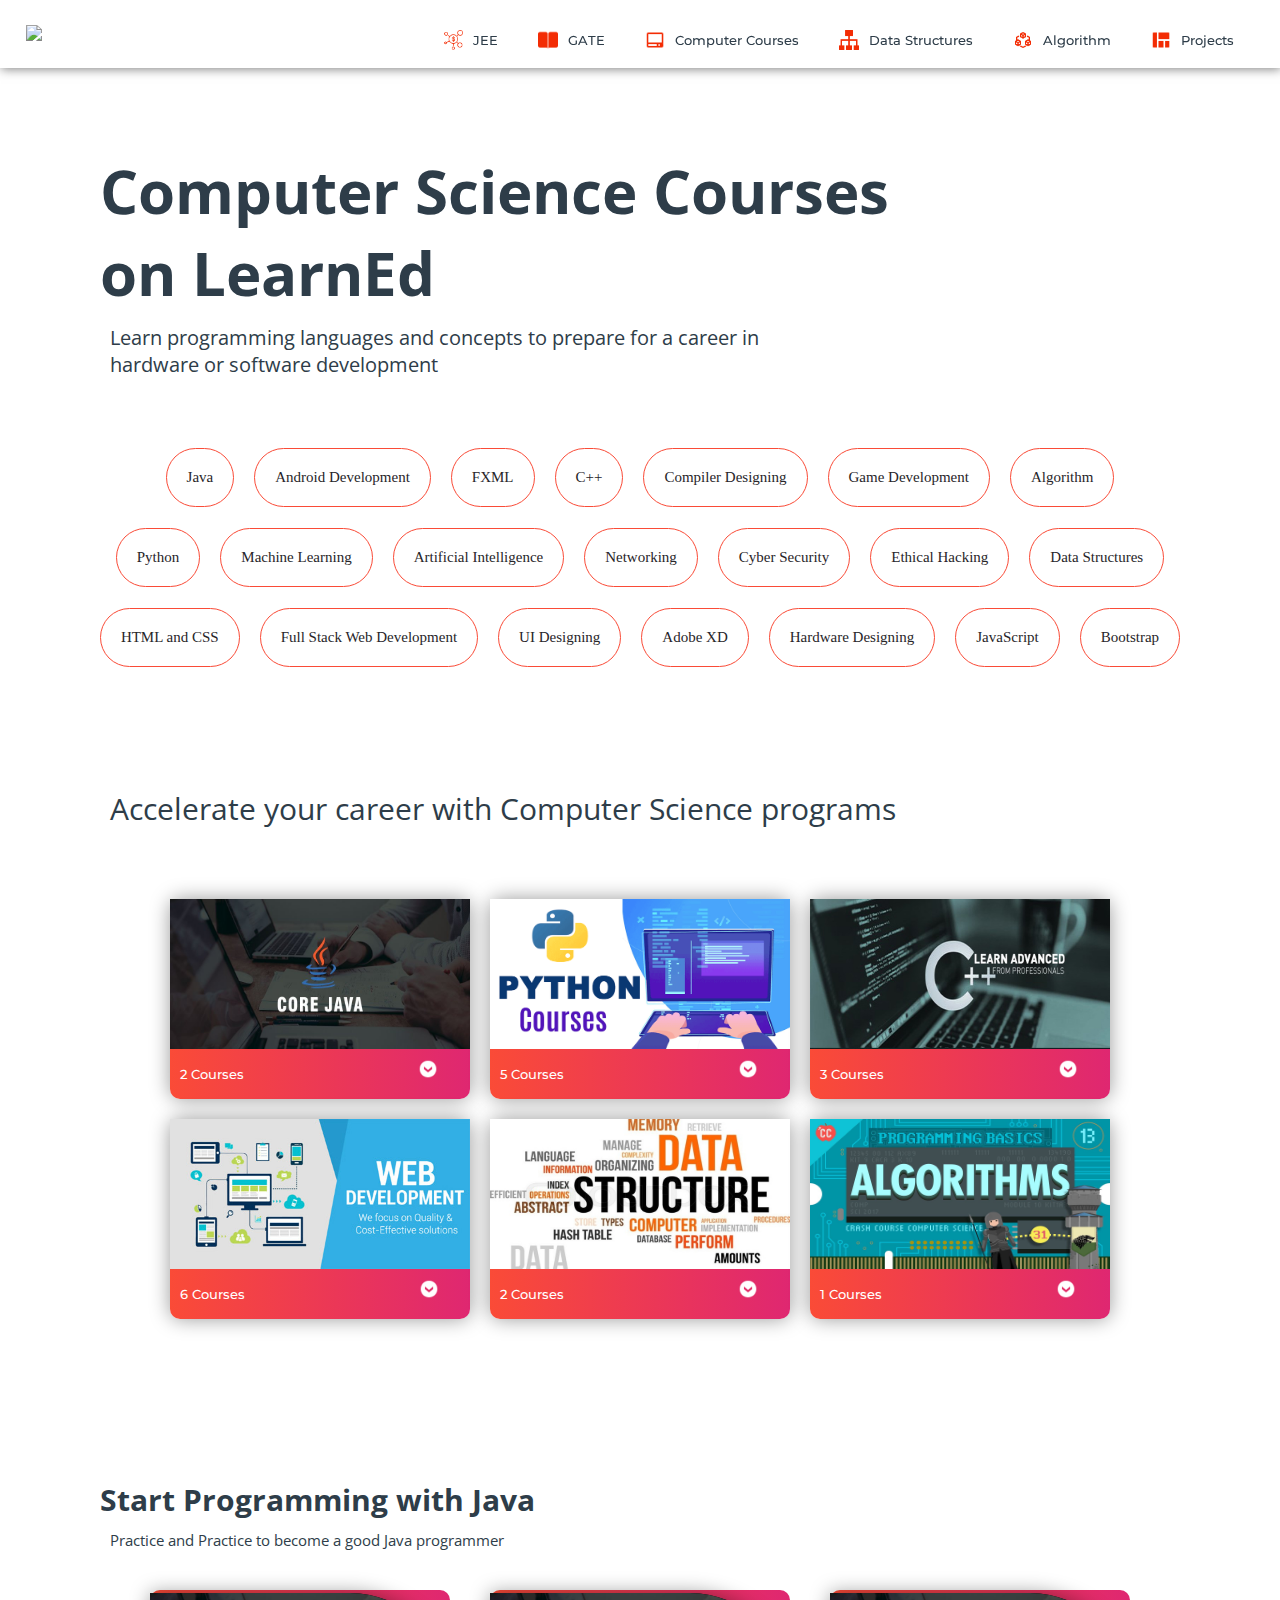
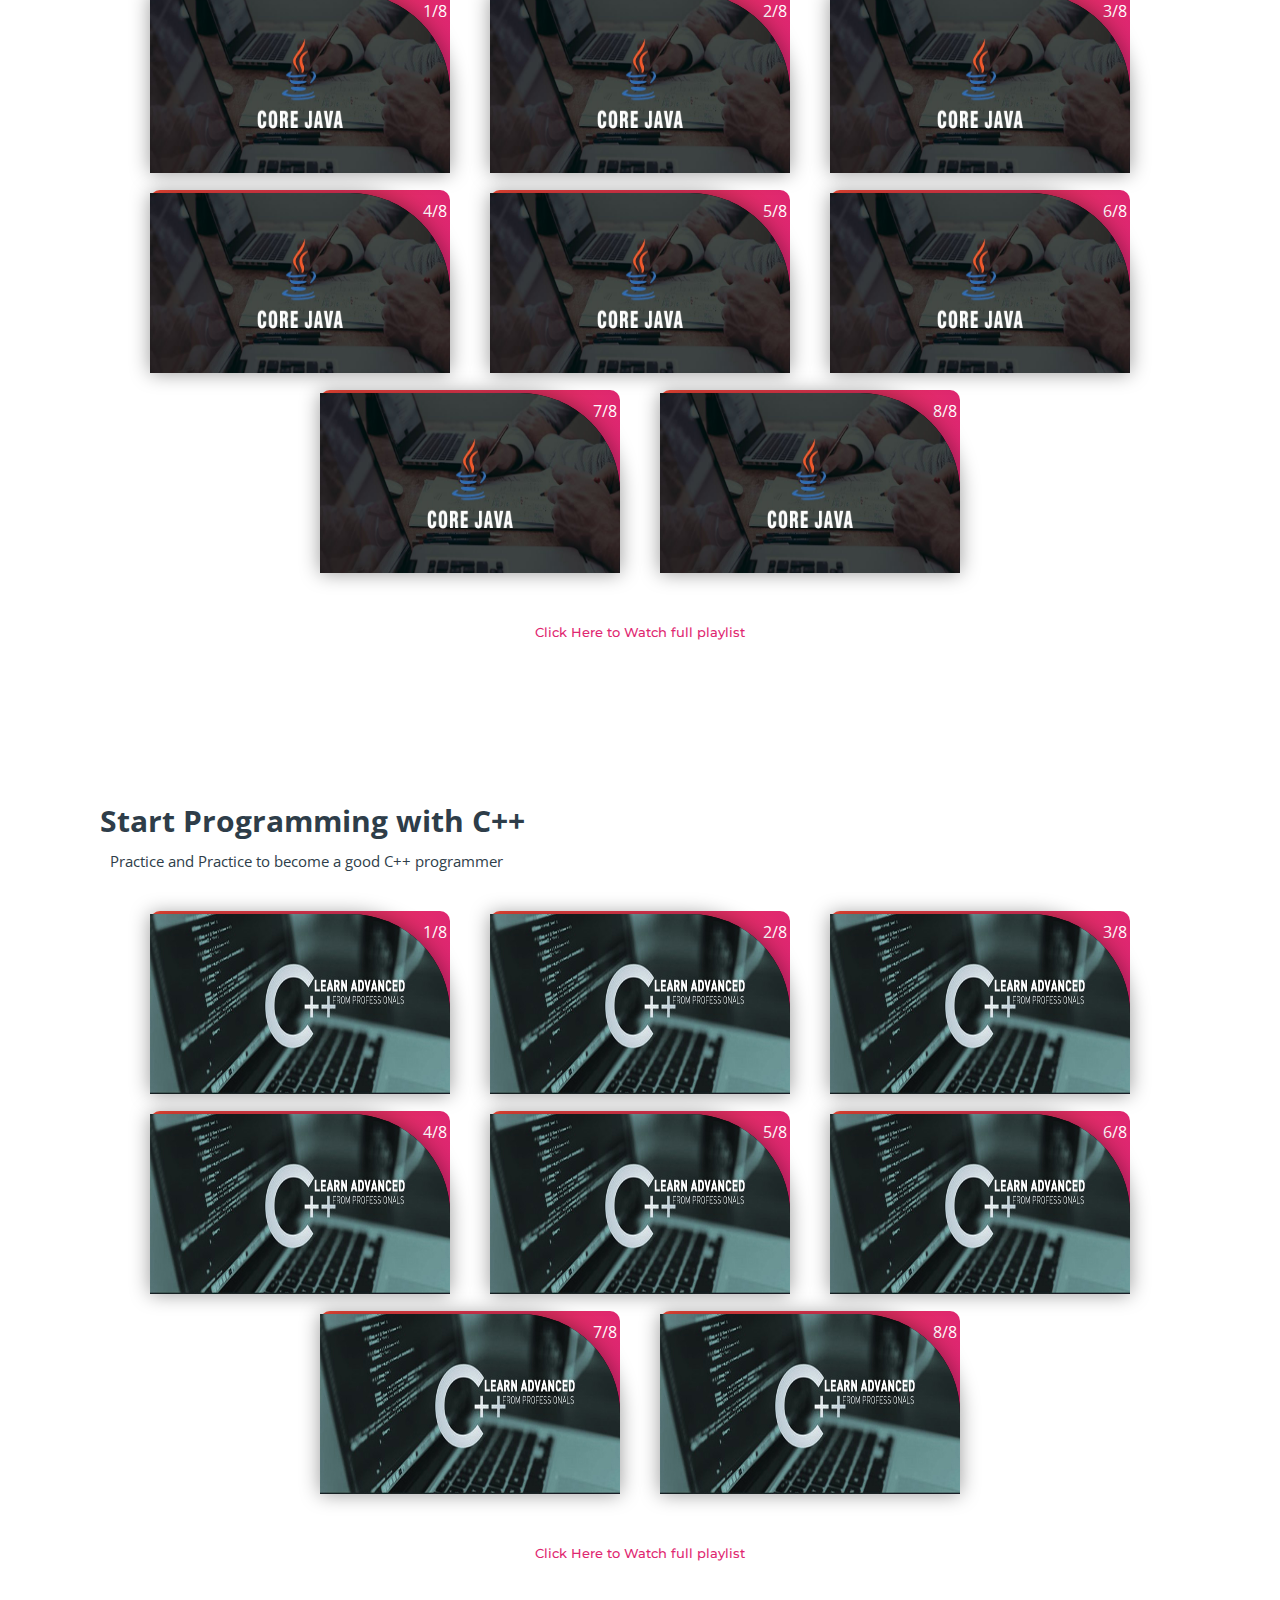
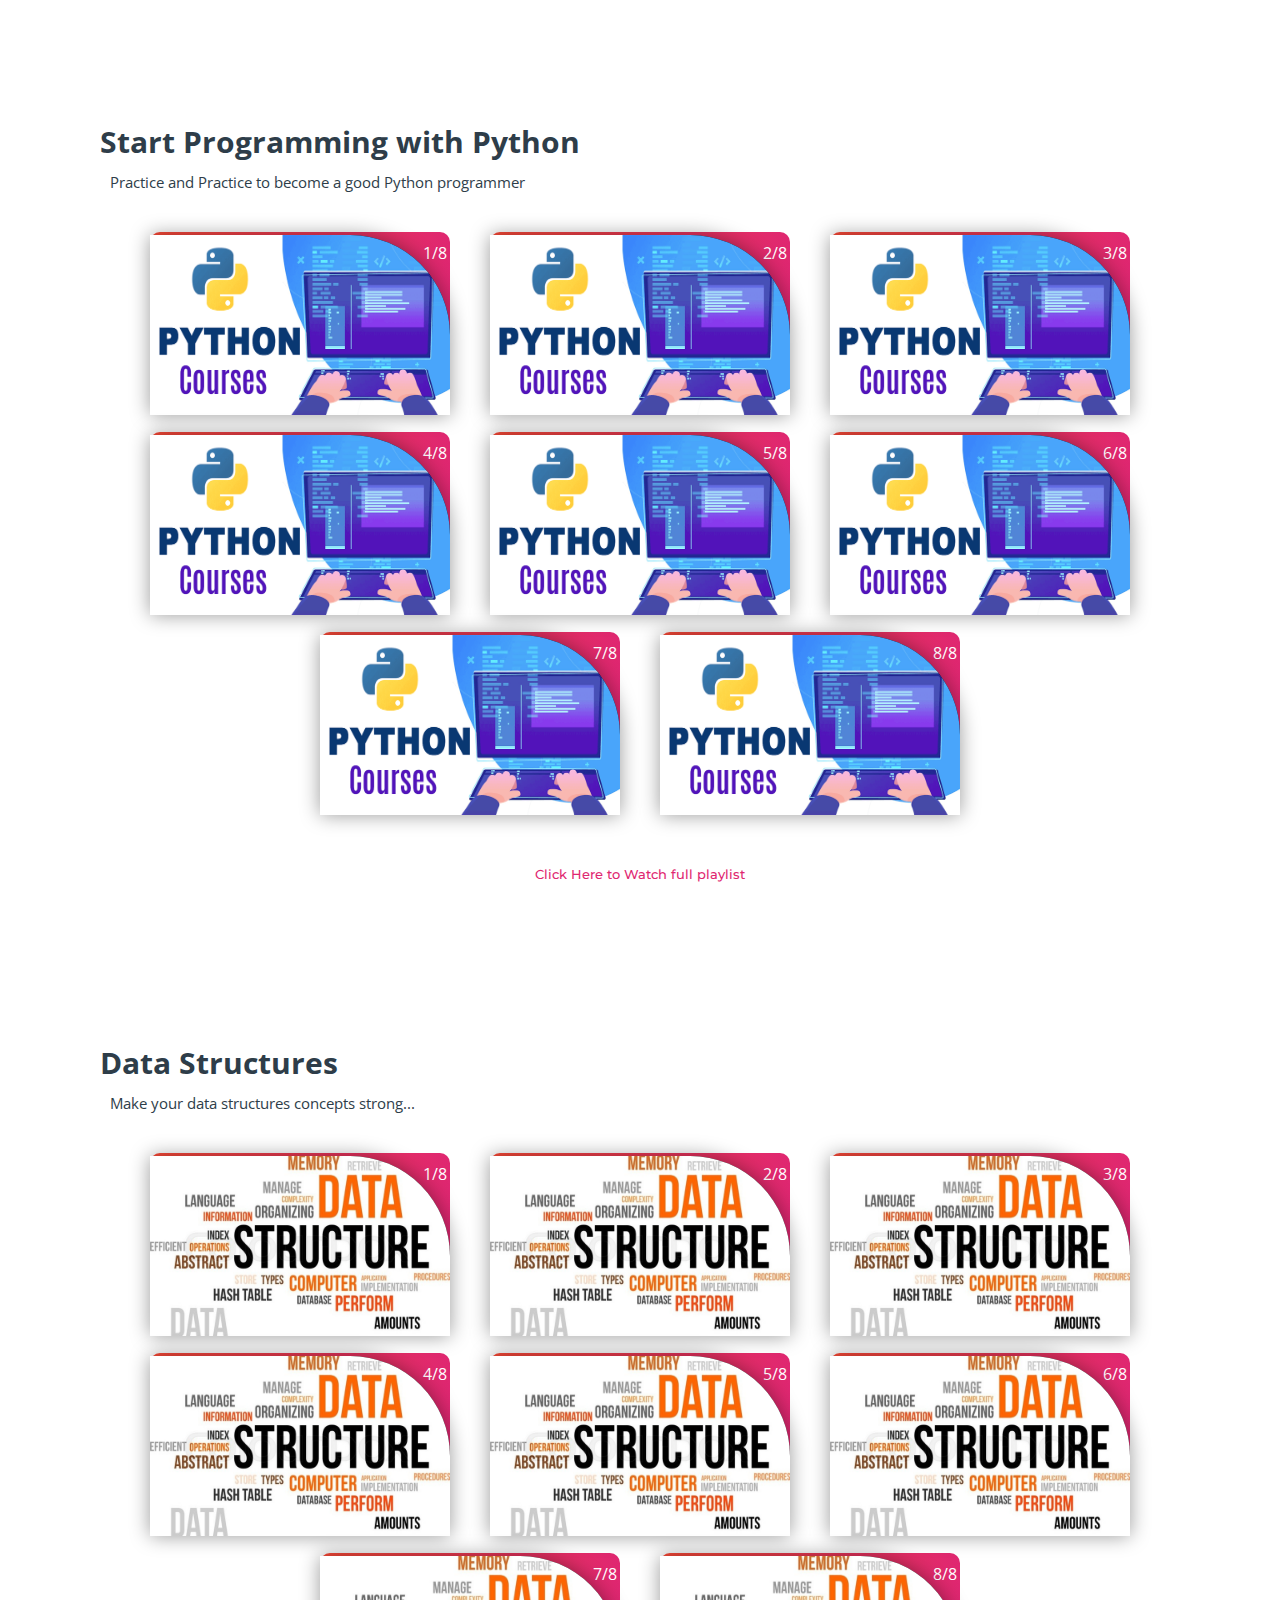
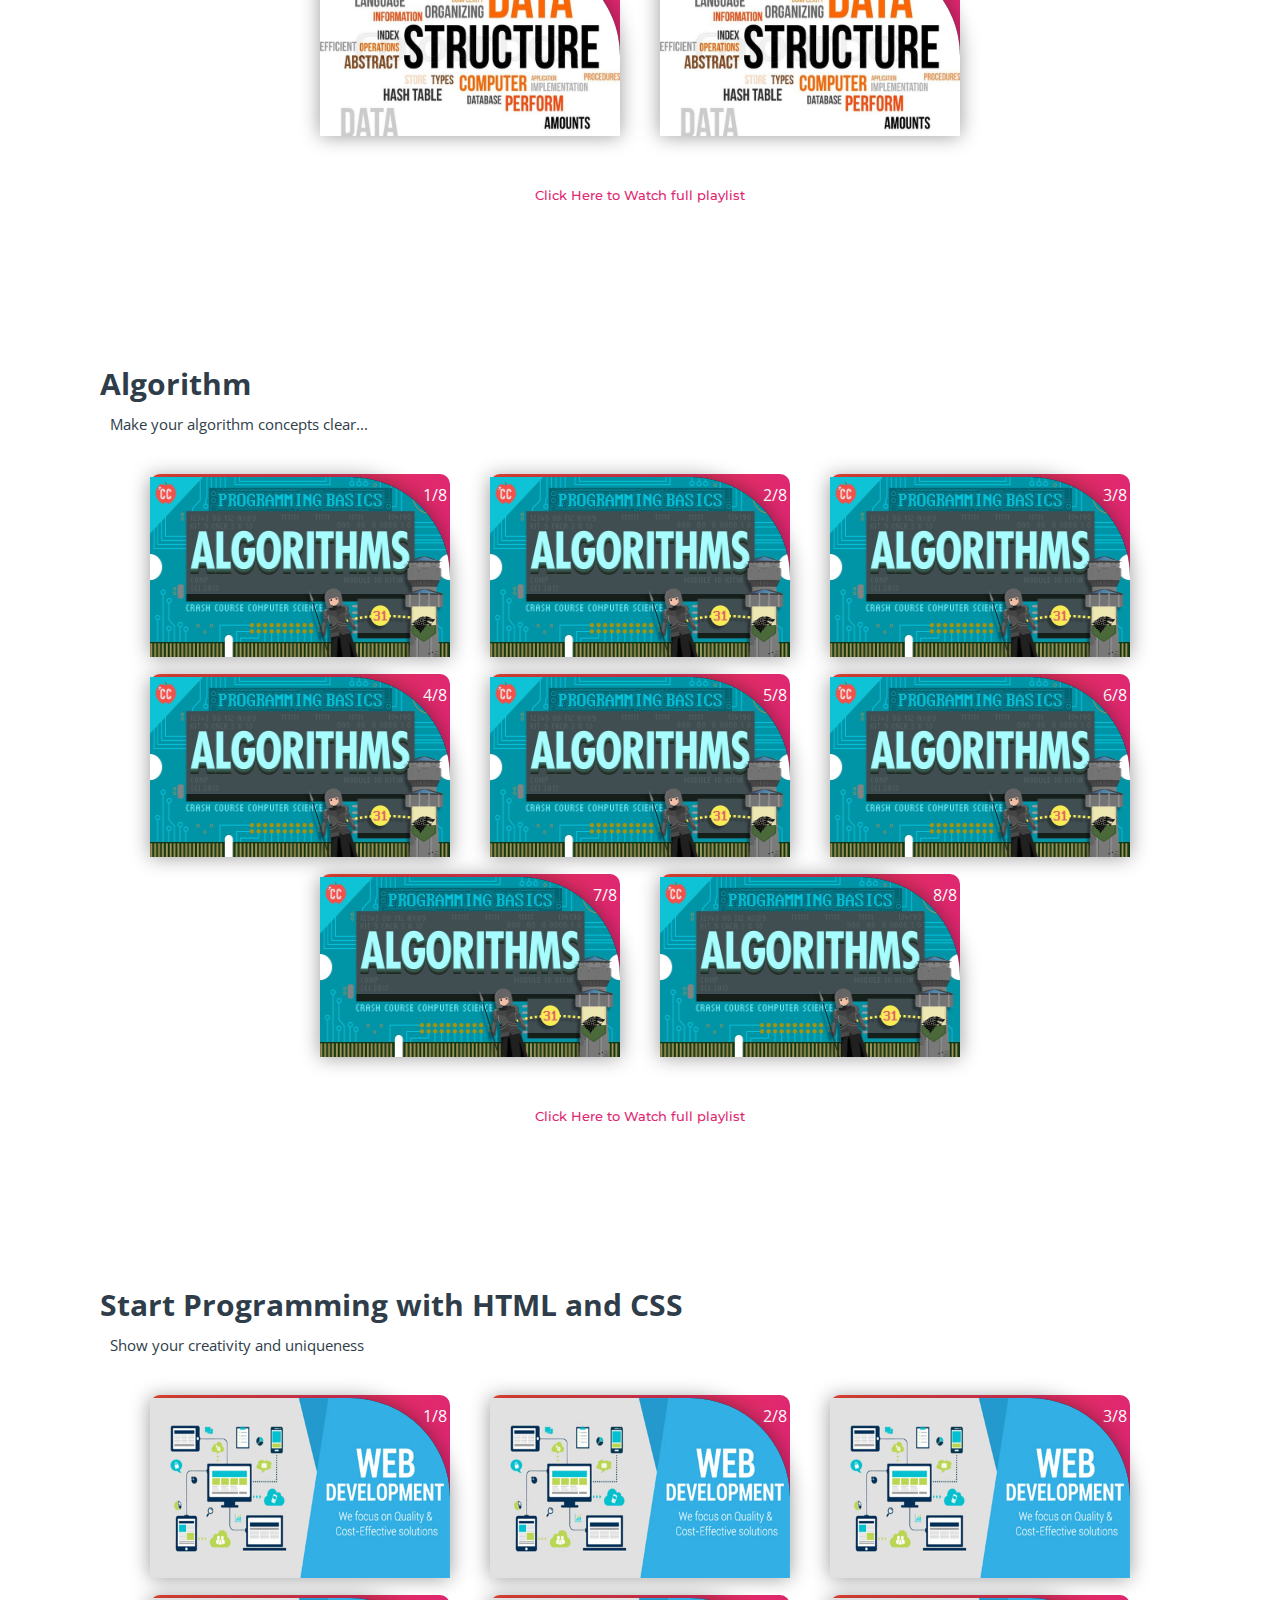
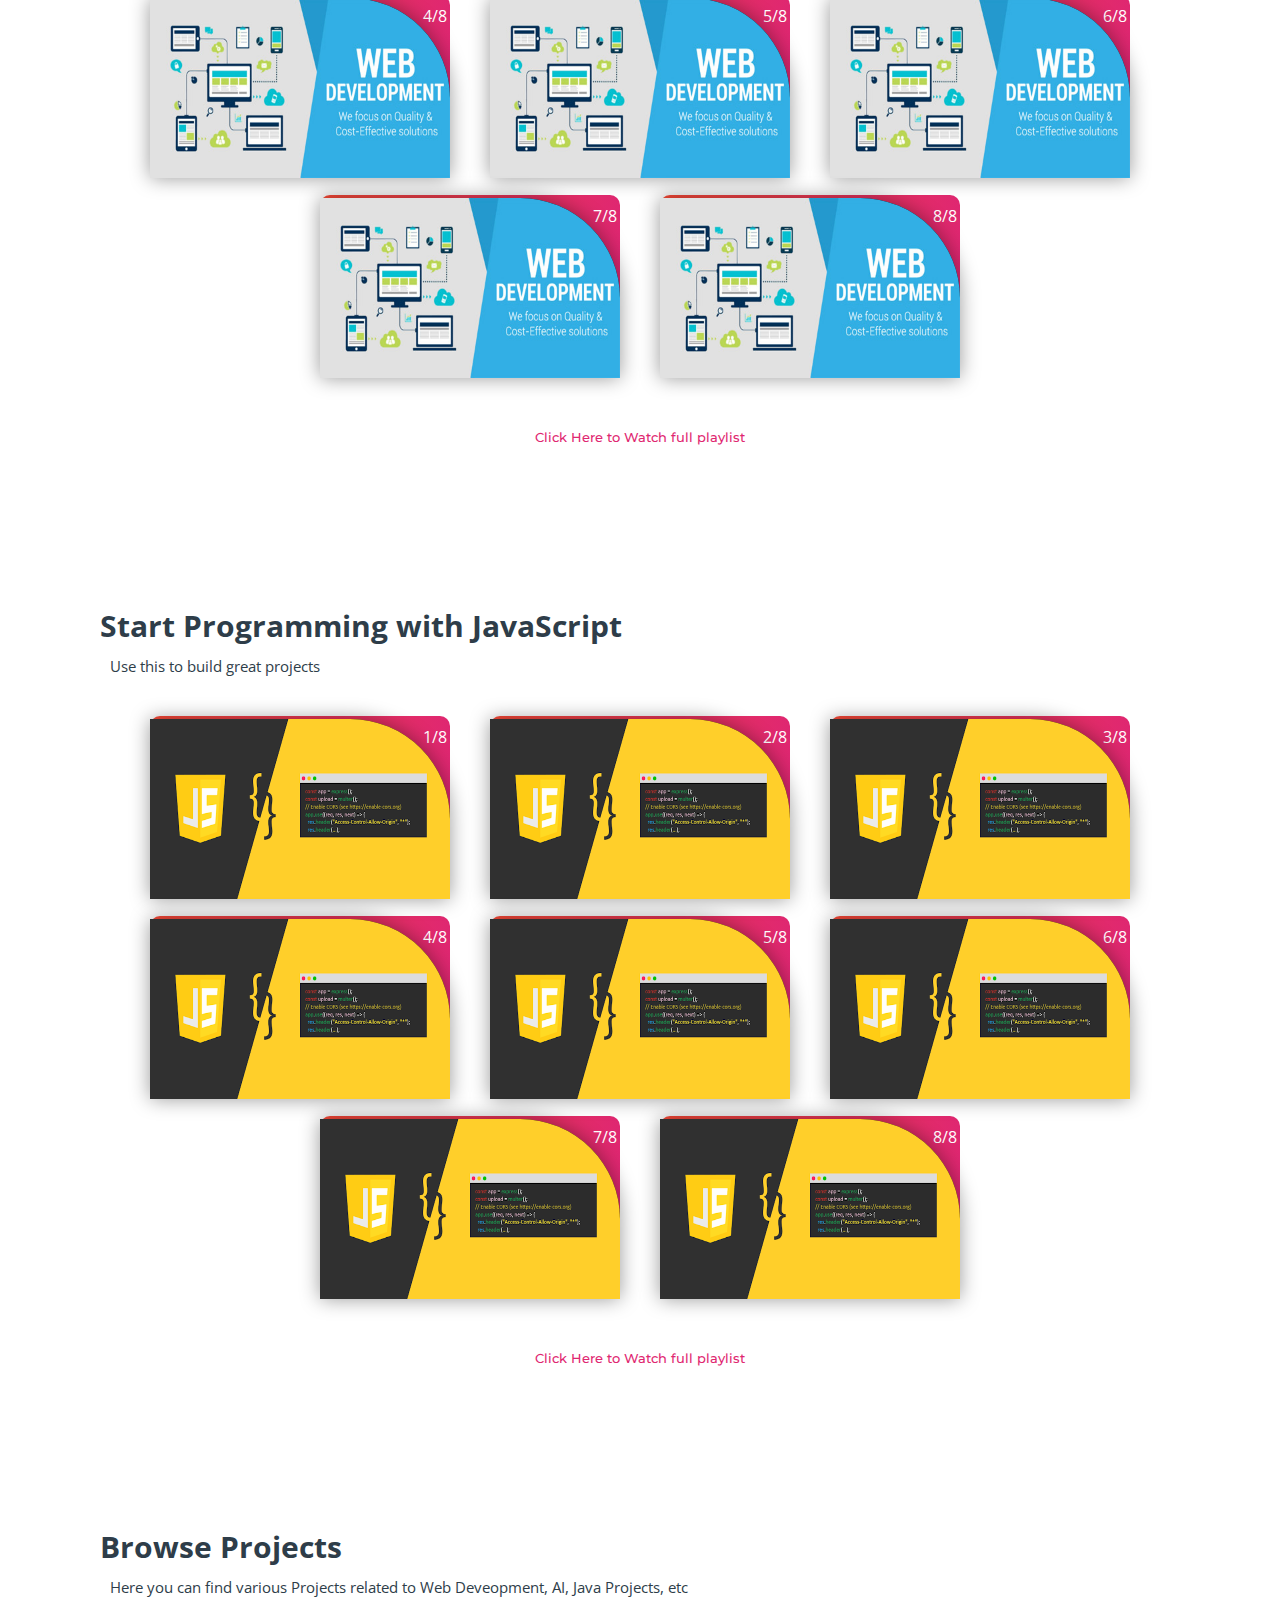
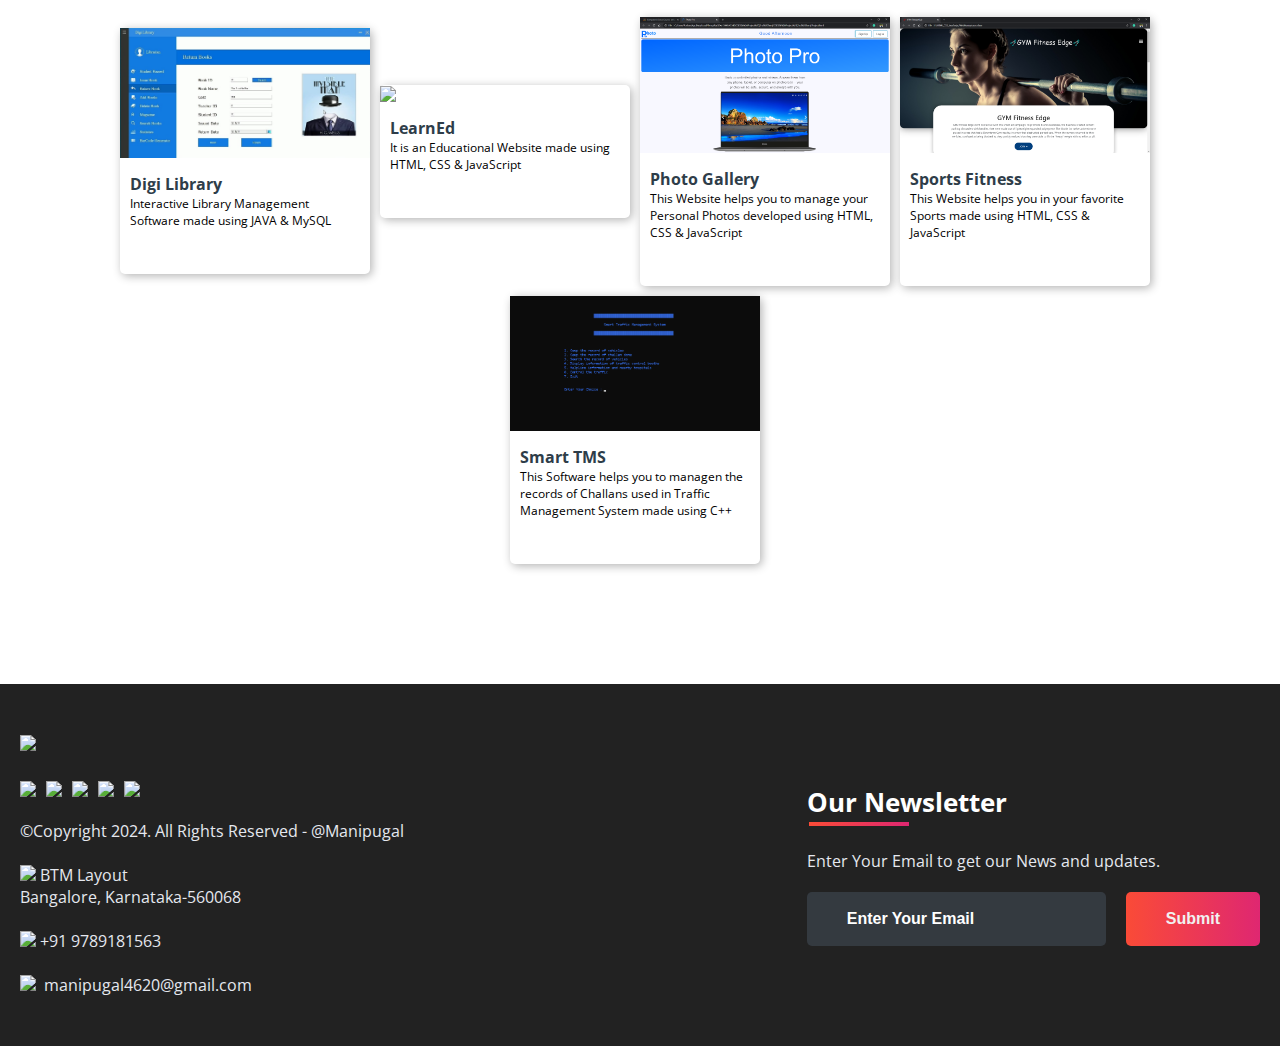
==== subjects/computer_courses.html @ b406b6a7 "Add files via upload" ====
<!DOCTYPE html>
<html>
<head>
	<link rel="shortcut icon" type="png" href="images/mp logo.jpeg">
	<title>Computer Science Courses on LearnEd</title>
	<link rel="stylesheet" type="text/css" href="subjects.css">
	<script type="text/javascript" src="../script.js"></script>
</head>
<body>
	
<!-- NAVIGATION -->
	<header>
		<div class="nav" id="nav">
			<div id="learned-logo">
			<a href="../index.html"><img src="subjects/images/mp logo.jpeg" style="width: 120px;"></a></div>
			<div class="switch-tab" id="switch-tab" onclick="switchTAB()"><img src="../images/icon/menu.png"></div>
			<ul id="list-switch">
				<li><a href="jee.html"><img src="../images/courses/d1.png" class="icon">JEE</a></li>
				<li><a href="gate.html"><img src="../images/courses/paper.png" class="icon">GATE</a></li>
				<li><a href="#"><img src="../images/courses/computer.png" class="icon">Computer Courses</a></li>
				<li><a href="#data"><img src="../images/courses/data.png" class="icon">Data Structures</a></li>
				<li><a href="#algo"><img src="../images/courses/algo.png" class="icon">Algorithm</a></li>
				<li><a href="#projects"><img src="../images/courses/projects.png" class="icon">Projects</a></li>
			</ul>
			<div class="search" id="search-switch">
				<input type="search" placeholder="Search" class="srch"><button id="srchbtn"><img src="../images/icon/search.png"></button>
			</div>
		</div>
	</header>
	

<!-- MAIN Heading of Page -->
	<div class="title">
		<span>Computer Science Courses<br>on LearnEd</span>
		<div class="shortdesc">
			<p>Learn programming languages and concepts to prepare for a career in<br>hardware or software development</p>
		</div>
	</div>


<!-- Some KeyWords related to Topic -->
	<div class="course">
		<div class="cbox">
		<div class="det"><a href="#java">Java</a></div>
		<div class="det"><a href="https://developer.android.com/">Android Development</a></div>
		<div class="det"><a href="https://docs.oracle.com/javafx/2/get_started/fxml_tutorial.htm">FXML</a></div>
		<div class="det"><a href="#c++">C++</a></div>
		<div class="det"><a href="https://www.geeksforgeeks.org/introduction-of-compiler-design/">Compiler Designing</a></div>
		<div class="det"><a href="https://www.coursera.org/specializations/game-design-and-development">Game Development</a></div>
		<div class="det"><a href="#algo">Algorithm</a></div>
		</div>
		<div class="cbox">
		<div class="det"><a href="#python">Python</a></div>
		<div class="det"><a href="https://www.coursera.org/learn/machine-learning">Machine Learning</a></div>
		<div class="det"><a href="https://en.wikipedia.org/wiki/Artificial_intelligence">Artificial Intelligence</a></div>
		<div class="det"><a href="https://en.wikipedia.org/wiki/Network">Networking</a></div>
		<div class="det"><a href="https://www.kaspersky.co.in/resource-center/definitions/what-is-cyber-security">Cyber Security</a></div>
		<div class="det"><a href="https://www.eccouncil.org/ethical-hacking/">Ethical Hacking</a></div>
		<div class="det"><a href="#data">Data Structures</a></div>
		</div>
		<div class="cbox">
		<div class="det"><a href="#html_css">HTML and CSS</a></div>
		<div class="det"><a href="https://www.udacity.com/course/full-stack-web-developer-nanodegree--nd0044">Full Stack Web Development</a></div>
		<div class="det"><a href="https://uxplanet.org/what-is-ui-vs-ux-design-and-the-difference-d9113f6612de?gi=6d9d13f4cc95">UI Designing</a></div>
		<div class="det"><a href="https://www.adobe.com/in/products/xd.html">Adobe XD</a></div>
		<div class="det"><a href="https://www.sciencedirect.com/topics/computer-science/hardware-design">Hardware Designing</a></div>
		<div class="det"><a href="#javascript">JavaScript</a></div>
		<div class="det"><a href="#html_css">Bootstrap</a></div>
		</div>
	</div>


<!-- Courses Available -->
	<div class="inbt">
		Accelerate your career with Computer Science programs
	</div>

	<div class="ccard">
	<center>
		<div class="ccardbox">
			<div class="dcard">
				<div class="fpart"><img src="../images/courses/java-course.jpg"></div>
				<a href="#java"><div class="spart">2 Courses <img src="../images/icon/dropdown.png"></div></a>
			</div>
			<div class="dcard">
				<div class="fpart"><img src="../images/courses/python-course.png"></div>
				<a href="#python"><div class="spart">5 Courses <img src="../images/icon/dropdown.png"></div></a>
			</div>
			<div class="dcard">
				<div class="fpart"><img src="../images/courses/c-course.jpg"></div>
				<a href="#c++"><div class="spart">3 Courses <img src="../images/icon/dropdown.png"></div></a>
			</div>
		</div>
		<div class="ccardbox">
			<div class="dcard">
				<div class="fpart"><img src="../images/courses/web-course.jpg"></div>
				<a href="#html_css"><div class="spart">6 Courses <img src="../images/icon/dropdown.png"></div></a>
			</div>
			<div class="dcard">
				<div class="fpart"><img src="../images/courses/data-course.jpg"></div>
				<a href="#data"><div class="spart">2 Courses <img src="../images/icon/dropdown.png"></div></a>
			</div>
			<div class="dcard">
				<div class="fpart"><img src="../images/courses/algo-course.jpg"></div>
				<a href="#algo"><div class="spart">1 Courses <img src="../images/icon/dropdown.png"></div></a>
			</div>
		</div>
	</center>
	</div>


<!-- Videos on JAVA Lectures -->
	<div class="title2" id="java">
		<span>Start Programming with Java</span>
		<div class="shortdesc2">
			<p>Practice and Practice to become a good Java programmer</p>
		</div>
	</div>
	
	<center>
		<div class="ccardbox2">
			<div class="dcard2"><span class="tag" >1/8</span>
				<div class="fpart2">
					<img src="../images/courses/java-course.jpg">
					<iframe src="https://www.youtube.com/embed/IsLyduxZ9sc" frameborder="0" allow="accelerometer; autoplay; encrypted-media; gyroscope; picture-in-picture" allowfullscreen></iframe>
				</div>
			</div>
			<div class="dcard2"><span class="tag" >2/8</span>
				<div class="fpart2">
					<img src="../images/courses/java-course.jpg">
					<iframe src="https://www.youtube.com/embed/U_vuESBFEpE" frameborder="0" allow="accelerometer; autoplay; encrypted-media; gyroscope; picture-in-picture" allowfullscreen></iframe>
				</div>
			</div>
			<div class="dcard2"><span class="tag" >3/8</span>
				<div class="fpart2">
					<img src="../images/courses/java-course.jpg">
					<iframe src="https://www.youtube.com/embed/7i8vbPA37y0" frameborder="0" allow="accelerometer; autoplay; encrypted-media; gyroscope; picture-in-picture" allowfullscreen></iframe>
				</div>
			</div>
			<div class="dcard2"><span class="tag" >4/8</span>
				<div class="fpart2">
					<img src="../images/courses/java-course.jpg">
					<iframe src="https://www.youtube.com/embed/FB47F-QIk3k" frameborder="0" allow="accelerometer; autoplay; encrypted-media; gyroscope; picture-in-picture" allowfullscreen></iframe>
				</div>
			</div>
			<div class="dcard2"><span class="tag" >5/8</span>
				<div class="fpart2">
					<img src="../images/courses/java-course.jpg">
					<iframe src="https://www.youtube.com/embed/8qyVcHJ1Et4" frameborder="0" allow="accelerometer; autoplay; encrypted-media; gyroscope; picture-in-picture" allowfullscreen></iframe>
				</div>
			</div>
			<div class="dcard2"><span class="tag" >6/8</span>
				<div class="fpart2">
					<img src="../images/courses/java-course.jpg">
					<iframe src="https://www.youtube.com/embed/N53Vf8HGd-0" frameborder="0" allow="accelerometer; autoplay; encrypted-media; gyroscope; picture-in-picture" allowfullscreen></iframe>
				</div>
			</div>
			<div class="dcard2"><span class="tag" >7/8</span>
				<div class="fpart2">
					<img src="../images/courses/java-course.jpg">
					<iframe src="https://www.youtube.com/embed/slz2Vc904Qg" frameborder="0" allow="accelerometer; autoplay; encrypted-media; gyroscope; picture-in-picture" allowfullscreen></iframe>
				</div>
			</div>
			<div class="dcard2"><span class="tag" >8/8</span>
				<div class="fpart2">
					<img src="../images/courses/java-course.jpg">
					<iframe src="https://www.youtube.com/embed/Q0NVRQP1Z5g" frameborder="0" allow="accelerometer; autoplay; encrypted-media; gyroscope; picture-in-picture" allowfullscreen></iframe>
				</div>
			</div>
		</div>
	</center>
	<br><br>
	<div class="click-me">
		<a href="https://www.youtube.com/watch?v=IsLyduxZ9sc&list=PLX9Zi6XTqOKQ7TdRz0QynGIKuMV9Q2H8E" target="_blank">Click Here to Watch full playlist</a>
	</div>

<!-- Videos on C++ Lectures -->

	<div class="title2" id="c++">
		<span>Start Programming with C++</span>
		<div class="shortdesc2">
			<p>Practice and Practice to become a good C++ programmer</p>
		</div>
	</div>
	<center>
		<div class="ccardbox2">
			<div class="dcard2"><span class="tag" >1/8</span>
				<div class="fpart2"><img src="../images/courses/c-course.jpg">
					<iframe src="https://www.youtube.com/embed/Iuo9PpGE04Y" frameborder="0" allow="accelerometer; autoplay; encrypted-media; gyroscope; picture-in-picture" allowfullscreen></iframe>
				</div>
			</div>
			<div class="dcard2"><span class="tag" >2/8</span>
				<div class="fpart2"><img src="../images/courses/c-course.jpg">
					<iframe src="https://www.youtube.com/embed/52dHKRD7cdg" frameborder="0" allow="accelerometer; autoplay; encrypted-media; gyroscope; picture-in-picture" allowfullscreen></iframe>
				</div>
			</div>
			<div class="dcard2"><span class="tag" >3/8</span>
				<div class="fpart2"><img src="../images/courses/c-course.jpg">
					<iframe src="https://www.youtube.com/embed/Iuo9PpGE04Y" frameborder="0" allow="accelerometer; autoplay; encrypted-media; gyroscope; picture-in-picture" allowfullscreen></iframe>
				</div>
			</div>
			<div class="dcard2"><span class="tag" >4/8</span>
				<div class="fpart2"><img src="../images/courses/c-course.jpg">
					<iframe src="https://www.youtube.com/embed/Iuo9PpGE04Y" frameborder="0" allow="accelerometer; autoplay; encrypted-media; gyroscope; picture-in-picture" allowfullscreen></iframe>
				</div>
			</div>
		
			<div class="dcard2"><span class="tag" >5/8</span>
				<div class="fpart2"><img src="../images/courses/c-course.jpg">
					<iframe src="https://www.youtube.com/embed/Iuo9PpGE04Y" frameborder="0" allow="accelerometer; autoplay; encrypted-media; gyroscope; picture-in-picture" allowfullscreen></iframe>
				</div>
			</div>
			<div class="dcard2"><span class="tag" >6/8</span>
				<div class="fpart2"><img src="../images/courses/c-course.jpg">
					<iframe src="https://www.youtube.com/embed/Iuo9PpGE04Y" frameborder="0" allow="accelerometer; autoplay; encrypted-media; gyroscope; picture-in-picture" allowfullscreen></iframe>
				</div>
			</div>
			<div class="dcard2"><span class="tag" >7/8</span>
				<div class="fpart2"><img src="../images/courses/c-course.jpg">
					<iframe src="https://www.youtube.com/embed/Iuo9PpGE04Y" frameborder="0" allow="accelerometer; autoplay; encrypted-media; gyroscope; picture-in-picture" allowfullscreen></iframe>
				</div>
			</div>
			<div class="dcard2"><span class="tag" >8/8</span>
				<div class="fpart2"><img src="../images/courses/c-course.jpg">
					<iframe src="https://www.youtube.com/embed/Iuo9PpGE04Y" frameborder="0" allow="accelerometer; autoplay; encrypted-media; gyroscope; picture-in-picture" allowfullscreen></iframe>
				</div>
			</div>
		</div>
	</center>
<br><br>
	<div class="click-me">
		<a href="https://www.youtube.com/watch?v=Iuo9PpGE04Y&feature=youtu.be" target="_blank">Click Here to Watch full playlist</a>
	</div>

<!-- Videos on PYTHON Lectures -->

	<div class="title2" id="python">
		<span>Start Programming with Python</span>
		<div class="shortdesc2">
			<p>Practice and Practice to become a good Python programmer</p>
		</div>
	</div>
	<center>
		<div class="ccardbox2">
			<div class="dcard2"><span class="tag" >1/8</span>
				<div class="fpart2"><img src="../images/courses/python-course.png">
					<iframe src="https://www.youtube.com/embed/QXeEoD0pB3E" frameborder="0" allow="accelerometer; autoplay; encrypted-media; gyroscope; picture-in-picture" allowfullscreen></iframe>
				</div>
			</div>
			<div class="dcard2"><span class="tag" >2/8</span>
				<div class="fpart2"><img src="../images/courses/python-course.png">
					<iframe src="https://www.youtube.com/embed/QXeEoD0pB3E" frameborder="0" allow="accelerometer; autoplay; encrypted-media; gyroscope; picture-in-picture" allowfullscreen></iframe>
				</div>
			</div>
			<div class="dcard2"><span class="tag" >3/8</span>
				<div class="fpart2"><img src="../images/courses/python-course.png">
					<iframe src="https://www.youtube.com/embed/QXeEoD0pB3E" frameborder="0" allow="accelerometer; autoplay; encrypted-media; gyroscope; picture-in-picture" allowfullscreen></iframe>
				</div>
			</div>
			<div class="dcard2"><span class="tag" >4/8</span>
				<div class="fpart2"><img src="../images/courses/python-course.png">
					<iframe src="https://www.youtube.com/embed/QXeEoD0pB3E" frameborder="0" allow="accelerometer; autoplay; encrypted-media; gyroscope; picture-in-picture" allowfullscreen></iframe>
				</div>
			</div>
		
			<div class="dcard2"><span class="tag" >5/8</span>
				<div class="fpart2"><img src="../images/courses/python-course.png">
					<iframe src="https://www.youtube.com/embed/QXeEoD0pB3E" frameborder="0" allow="accelerometer; autoplay; encrypted-media; gyroscope; picture-in-picture" allowfullscreen></iframe>
				</div>
			</div>
			<div class="dcard2"><span class="tag" >6/8</span>
				<div class="fpart2"><img src="../images/courses/python-course.png">
					<iframe src="https://www.youtube.com/embed/QXeEoD0pB3E" frameborder="0" allow="accelerometer; autoplay; encrypted-media; gyroscope; picture-in-picture" allowfullscreen></iframe>
				</div>
			</div>
			<div class="dcard2"><span class="tag" >7/8</span>
				<div class="fpart2"><img src="../images/courses/python-course.png">
					<iframe src="https://www.youtube.com/embed/QXeEoD0pB3E" frameborder="0" allow="accelerometer; autoplay; encrypted-media; gyroscope; picture-in-picture" allowfullscreen></iframe>
				</div>
			</div>
			<div class="dcard2"><span class="tag" >8/8</span>
				<div class="fpart2"><img src="../images/courses/python-course.png">
					<iframe src="https://www.youtube.com/embed/QXeEoD0pB3E" frameborder="0" allow="accelerometer; autoplay; encrypted-media; gyroscope; picture-in-picture" allowfullscreen></iframe>
				</div>
			</div>
		</div>
	</center>

<br><br>
	<div class="click-me">
		<a href="https://youtu.be/QXeEoD0pB3E" target="_blank">Click Here to Watch full playlist</a>
	</div>
<!-- Videos on DATA STRUCTURES Lectures -->

	<div class="title2" id="data">
		<span>Data Structures</span>
		<div class="shortdesc2">
			<p>Make your data structures concepts strong...</p>
		</div>
	</div>
	<center>
		<div class="ccardbox2">
			<div class="dcard2"><span class="tag" >1/8</span>
				<div class="fpart2"><img src="../images/courses/data-course.jpg">
					<iframe src="https://www.youtube.com/embed/Db9ZYbJONHc" frameborder="0" allow="accelerometer; autoplay; encrypted-media; gyroscope; picture-in-picture" allowfullscreen></iframe>
				</div>
			</div>
			<div class="dcard2"><span class="tag" >2/8</span>
				<div class="fpart2"><img src="../images/courses/data-course.jpg">
					<iframe src="https://www.youtube.com/embed/Db9ZYbJONHc" frameborder="0" allow="accelerometer; autoplay; encrypted-media; gyroscope; picture-in-picture" allowfullscreen></iframe>
				</div>
			</div>
			<div class="dcard2"><span class="tag" >3/8</span>
				<div class="fpart2"><img src="../images/courses/data-course.jpg">
					<iframe src="https://www.youtube.com/embed/Db9ZYbJONHc" frameborder="0" allow="accelerometer; autoplay; encrypted-media; gyroscope; picture-in-picture" allowfullscreen></iframe>
				</div>
			</div>
			<div class="dcard2"><span class="tag" >4/8</span>
				<div class="fpart2"><img src="../images/courses/data-course.jpg">
					<iframe src="https://www.youtube.com/embed/Db9ZYbJONHc" frameborder="0" allow="accelerometer; autoplay; encrypted-media; gyroscope; picture-in-picture" allowfullscreen></iframe>
				</div>
			</div>
		
			<div class="dcard2"><span class="tag" >5/8</span>
				<div class="fpart2"><img src="../images/courses/data-course.jpg">
					<iframe src="https://www.youtube.com/embed/Db9ZYbJONHc" frameborder="0" allow="accelerometer; autoplay; encrypted-media; gyroscope; picture-in-picture" allowfullscreen></iframe>
				</div>
			</div>
			<div class="dcard2"><span class="tag" >6/8</span>
				<div class="fpart2"><img src="../images/courses/data-course.jpg">
					<iframe src="https://www.youtube.com/embed/Db9ZYbJONHc" frameborder="0" allow="accelerometer; autoplay; encrypted-media; gyroscope; picture-in-picture" allowfullscreen></iframe>
				</div>
			</div>
			<div class="dcard2"><span class="tag" >7/8</span>
				<div class="fpart2"><img src="../images/courses/data-course.jpg">
					<iframe src="https://www.youtube.com/embed/Db9ZYbJONHc" frameborder="0" allow="accelerometer; autoplay; encrypted-media; gyroscope; picture-in-picture" allowfullscreen></iframe>
				</div>
			</div>
			<div class="dcard2"><span class="tag" >8/8</span>
				<div class="fpart2"><img src="../images/courses/data-course.jpg">
					<iframe src="https://www.youtube.com/embed/Db9ZYbJONHc" frameborder="0" allow="accelerometer; autoplay; encrypted-media; gyroscope; picture-in-picture" allowfullscreen></iframe>
				</div>
			</div>
		</div>
	</center>
<br><br>
	<div class="click-me">
		<a href="https://www.youtube.com/watch?v=Db9ZYbJONHc" target="_blank">Click Here to Watch full playlist</a>
	</div>

<!-- Videos on ALGORITHM Lectures -->

	<div class="title2" id="algo">
		<span>Algorithm</span>
		<div class="shortdesc2">
			<p>Make your algorithm concepts clear...</p>
		</div>
	</div>
	<center>
		<div class="ccardbox2">
			<div class="dcard2"><span class="tag" >1/8</span>
				<div class="fpart2"><img src="../images/courses/algo-course.jpg">
					<iframe src="https://www.youtube.com/embed/0IAPZzGSbME" frameborder="0" allow="accelerometer; autoplay; encrypted-media; gyroscope; picture-in-picture" allowfullscreen></iframe>
				</div>
			</div>
			<div class="dcard2"><span class="tag" >2/8</span>
				<div class="fpart2"><img src="../images/courses/algo-course.jpg">
					<iframe src="https://www.youtube.com/embed/0IAPZzGSbME" frameborder="0" allow="accelerometer; autoplay; encrypted-media; gyroscope; picture-in-picture" allowfullscreen></iframe>
				</div>
			</div>
			<div class="dcard2"><span class="tag" >3/8</span>
				<div class="fpart2"><img src="../images/courses/algo-course.jpg">
					<iframe src="https://www.youtube.com/embed/0IAPZzGSbME" frameborder="0" allow="accelerometer; autoplay; encrypted-media; gyroscope; picture-in-picture" allowfullscreen></iframe>
				</div>
			</div>
			<div class="dcard2"><span class="tag" >4/8</span>
				<div class="fpart2"><img src="../images/courses/algo-course.jpg">
					<iframe src="https://www.youtube.com/embed/0IAPZzGSbME" frameborder="0" allow="accelerometer; autoplay; encrypted-media; gyroscope; picture-in-picture" allowfullscreen></iframe>
				</div>
			</div>
		
			<div class="dcard2"><span class="tag" >5/8</span>
				<div class="fpart2"><img src="../images/courses/algo-course.jpg">
					<iframe src="https://www.youtube.com/embed/0IAPZzGSbME" frameborder="0" allow="accelerometer; autoplay; encrypted-media; gyroscope; picture-in-picture" allowfullscreen></iframe>
				</div>
			</div>
			<div class="dcard2"><span class="tag" >6/8</span>
				<div class="fpart2"><img src="../images/courses/algo-course.jpg">
					<iframe src="https://www.youtube.com/embed/0IAPZzGSbME" frameborder="0" allow="accelerometer; autoplay; encrypted-media; gyroscope; picture-in-picture" allowfullscreen></iframe>
				</div>
			</div>
			<div class="dcard2"><span class="tag" >7/8</span>
				<div class="fpart2"><img src="../images/courses/algo-course.jpg">
					<iframe src="https://www.youtube.com/embed/0IAPZzGSbME" frameborder="0" allow="accelerometer; autoplay; encrypted-media; gyroscope; picture-in-picture" allowfullscreen></iframe>
				</div>
			</div>
			<div class="dcard2"><span class="tag" >8/8</span>
				<div class="fpart2"><img src="../images/courses/algo-course.jpg">
					<iframe src="https://www.youtube.com/embed/0IAPZzGSbME" frameborder="0" allow="accelerometer; autoplay; encrypted-media; gyroscope; picture-in-picture" allowfullscreen></iframe>
				</div>
			</div>
		</div>
	</center>
<br><br>
	<div class="click-me">
		<a href="https://www.youtube.com/watch?v=0IAPZzGSbME" target="_blank">Click Here to Watch full playlist</a>
	</div>

<!-- Videos on HTML and CSS Lectures -->

	<div class="title2" id="html_css">
		<span>Start Programming with HTML and CSS</span>
		<div class="shortdesc2">
			<p>Show your creativity and uniqueness</p>
		</div>
	</div>
	<center>
		<div class="ccardbox2">
			<div class="dcard2"><span class="tag" >1/8</span>
				<div class="fpart2"><img src="../images/courses/web-course.jpg">
					<iframe src="https://www.youtube.com/embed/TKYsuU86-DQ" frameborder="0" allow="accelerometer; autoplay; encrypted-media; gyroscope; picture-in-picture" allowfullscreen></iframe>
				</div>
			</div>
			<div class="dcard2"><span class="tag" >2/8</span>
				<div class="fpart2"><img src="../images/courses/web-course.jpg">
					<iframe src="https://www.youtube.com/embed/TKYsuU86-DQ" frameborder="0" allow="accelerometer; autoplay; encrypted-media; gyroscope; picture-in-picture" allowfullscreen></iframe>
				</div>
			</div>
			<div class="dcard2"><span class="tag" >3/8</span>
				<div class="fpart2"><img src="../images/courses/web-course.jpg">
					<iframe src="https://www.youtube.com/embed/TKYsuU86-DQ" frameborder="0" allow="accelerometer; autoplay; encrypted-media; gyroscope; picture-in-picture" allowfullscreen></iframe>
				</div>
			</div>
			<div class="dcard2"><span class="tag" >4/8</span>
				<div class="fpart2"><img src="../images/courses/web-course.jpg">
					<iframe src="https://www.youtube.com/embed/TKYsuU86-DQ" frameborder="0" allow="accelerometer; autoplay; encrypted-media; gyroscope; picture-in-picture" allowfullscreen></iframe>
				</div>
			</div>
		
			<div class="dcard2"><span class="tag" >5/8</span>
				<div class="fpart2"><img src="../images/courses/web-course.jpg">
					<iframe src="https://www.youtube.com/embed/TKYsuU86-DQ" frameborder="0" allow="accelerometer; autoplay; encrypted-media; gyroscope; picture-in-picture" allowfullscreen></iframe>
				</div>
			</div>
			<div class="dcard2"><span class="tag" >6/8</span>
				<div class="fpart2"><img src="../images/courses/web-course.jpg">
					<iframe src="https://www.youtube.com/embed/TKYsuU86-DQ" frameborder="0" allow="accelerometer; autoplay; encrypted-media; gyroscope; picture-in-picture" allowfullscreen></iframe>
				</div>
			</div>
			<div class="dcard2"><span class="tag" >7/8</span>
				<div class="fpart2"><img src="../images/courses/web-course.jpg">
					<iframe src="https://www.youtube.com/embed/TKYsuU86-DQ" frameborder="0" allow="accelerometer; autoplay; encrypted-media; gyroscope; picture-in-picture" allowfullscreen></iframe>
				</div>
			</div>
			<div class="dcard2"><span class="tag" >8/8</span>
				<div class="fpart2"><img src="../images/courses/web-course.jpg">
					<iframe src="https://www.youtube.com/embed/TKYsuU86-DQ" frameborder="0" allow="accelerometer; autoplay; encrypted-media; gyroscope; picture-in-picture" allowfullscreen></iframe>
				</div>
			</div>
		</div>
	</center>

<br><br>
	<div class="click-me">
		<a href="https://www.youtube.com/watch?v=TKYsuU86-DQ" target="_blank">Click Here to Watch full playlist</a>
	</div>
<!-- Videos on JAVASCRIPT Lectures -->

	<div class="title2" id="javascript">
		<span>Start Programming with JavaScript</span>
		<div class="shortdesc2">
			<p>Use this to build great projects</p>
		</div>
	</div>
	<center>
		<div class="ccardbox2">
			<div class="dcard2"><span class="tag" >1/8</span>
				<div class="fpart2"><img src="../images/courses/javascript-course.jpg">
					<iframe src="https://www.youtube.com/embed/uDwSnnhl1Ng" frameborder="0" allow="accelerometer; autoplay; encrypted-media; gyroscope; picture-in-picture" allowfullscreen></iframe>
				</div>
			</div>
			<div class="dcard2"><span class="tag" >2/8</span>
				<div class="fpart2"><img src="../images/courses/javascript-course.jpg">
					<iframe src="https://www.youtube.com/embed/uDwSnnhl1Ng" frameborder="0" allow="accelerometer; autoplay; encrypted-media; gyroscope; picture-in-picture" allowfullscreen></iframe>
				</div>
			</div>
			<div class="dcard2"><span class="tag" >3/8</span>
				<div class="fpart2"><img src="../images/courses/javascript-course.jpg">
					<iframe src="https://www.youtube.com/embed/uDwSnnhl1Ng" frameborder="0" allow="accelerometer; autoplay; encrypted-media; gyroscope; picture-in-picture" allowfullscreen></iframe>
				</div>
			</div>
			<div class="dcard2"><span class="tag" >4/8</span>
				<div class="fpart2"><img src="../images/courses/javascript-course.jpg">
					<iframe src="https://www.youtube.com/embed/uDwSnnhl1Ng" frameborder="0" allow="accelerometer; autoplay; encrypted-media; gyroscope; picture-in-picture" allowfullscreen></iframe>
				</div>
			</div>
		
			<div class="dcard2"><span class="tag" >5/8</span>
				<div class="fpart2"><img src="../images/courses/javascript-course.jpg">
					<iframe src="https://www.youtube.com/embed/uDwSnnhl1Ng" frameborder="0" allow="accelerometer; autoplay; encrypted-media; gyroscope; picture-in-picture" allowfullscreen></iframe>
				</div>
			</div>
			<div class="dcard2"><span class="tag" >6/8</span>
				<div class="fpart2"><img src="../images/courses/javascript-course.jpg">
					<iframe src="https://www.youtube.com/embed/uDwSnnhl1Ng" frameborder="0" allow="accelerometer; autoplay; encrypted-media; gyroscope; picture-in-picture" allowfullscreen></iframe>
				</div>
			</div>
			<div class="dcard2"><span class="tag" >7/8</span>
				<div class="fpart2"><img src="../images/courses/javascript-course.jpg">
					<iframe src="https://www.youtube.com/embed/uDwSnnhl1Ng" frameborder="0" allow="accelerometer; autoplay; encrypted-media; gyroscope; picture-in-picture" allowfullscreen></iframe>
				</div>
			</div>
			<div class="dcard2"><span class="tag" >8/8</span>
				<div class="fpart2"><img src="../images/courses/javascript-course.jpg">
					<iframe src="https://www.youtube.com/embed/uDwSnnhl1Ng" frameborder="0" allow="accelerometer; autoplay; encrypted-media; gyroscope; picture-in-picture" allowfullscreen></iframe>
				</div>
			</div>
		</div>
	</center>
<br><br>
	<div class="click-me">
		<a href="https://www.youtube.com/watch?v=uDwSnnhl1Ng" target="_blank">Click Here to Watch full playlist</a>
	</div>

<!-- PROJECTS -->
	<div class="title2" id="projects">
		<span>Browse Projects</span>
		<div class="shortdesc2">
			<p>Here you can find various Projects related to Web Deveopment, AI, Java Projects, etc</p>
		</div>
	</div>
	<div class="project-panel">
		<div class="project-card">
			<img src="../images/projects/p1.jpg">
			<div class="info">
				<h4>Digi Library</h4><p>Interactive Library Management Software made using JAVA & MySQL</p>
				<div class="download"><a href="#" target="_blank">Download</a></div>	
			</div>
		</div>
		<div class="project-card">
			<img src="../images/projects/p2.jpg">
			<div class="info">
				<h4>LearnEd</h4><p>It is an Educational Website made using HTML, CSS & JavaScript</p>
				<div class="download"><a href="#" target="_blank">Download</a></div>
			</div>
		</div>
		<div class="project-card">
			<img src="../images/projects/p3.jpg">
			<div class="info">
				<h4>Photo Gallery</h4><p>This Website helps you to manage your Personal Photos developed using HTML, CSS & JavaScript</p>
				<div class="download"><a href="#" target="_blank">Download</a></div>
			</div>
		</div>
		<div class="project-card">
			<img src="../images/projects/p4.jpg">
			<div class="info">
				<h4>Sports Fitness</h4><p>This Website helps you in your favorite Sports made using HTML, CSS & JavaScript</p>
				<div class="download"><a href="#" target="_blank">Download</a></div>
			</div>
		</div>
		<div class="project-card">
			<img src="../images/projects/p5.jpg">
			<div class="info">
				<h4>Smart TMS</h4><p>This Software helps you to managen the records of Challans used in Traffic Management System made using C++</p>
				<div class="download"><a href="#" target="_blank">Download</a></div>
			</div>
		</div>

	</div>

<br><br><br><br><br>

<!-- FOOTER -->
<footer>
	<div class="footer-container">
		<div class="left-col">
			<img src="images/mp logo.jpeg" style="width: 200px;">
			<div class="logo"></div>
			<div class="social-media">
				<a href="#"><img src="images/icon\fb.png"></a>
				<a href="#"><img src="images/icon\insta.png"></a>
				<a href="#"><img src="images/icon\tt.png"></a>
				<a href="#"><img src="images/icon\ytube.png"></a>
				<a href="#"><img src="images/icon\linkedin.png"></a>
			</div><br><br>
			<p class="rights-text">&copy;Copyright 2024. All Rights Reserved - @Manipugal</p>
				<br><p><img src="images/icon/location.png">  BTM Layout<br>Bangalore, Karnataka-560068</p><br>
				<p><img src="images/icon/phone.png"> +91 9789181563<br><br><img src="images/icon/mail.png">&nbsp; manipugal4620@gmail.com</p>
			</div>
		<div class="right-col">
			<h1 style="color: #fff">Our Newsletter</h1>
			<div class="border"></div><br>
			<p>Enter Your Email to get our News and updates.</p>
			<form class="newsletter-form">
				<input class="txtb" type="email" placeholder="Enter Your Email">
				<input class="btn" type="submit" value="Submit">
			</form>
		</div>
	</div>
</footer>

</body>
</html>
---- subjects/subjects.css ----
@import url('https://fonts.googleapis.com/css?family=Montserrat:500&display=swap');
@import url('https://fonts.googleapis.com/css?family=Dancing+Script&display=swap');
@import url('https://fonts.googleapis.com/css?family=Open+Sans&display=swap');

* {
	box-sizing: border-box;
	margin: 0;
	padding: 0;
}
html {
	scroll-behavior: smooth;
}
body {
	background: #FFF;
	font-family: 'Open Sans', sans-serif;
}

/*SCROLLBAR Styling*/
::-webkit-scrollbar {
  width: 5px;
}
::-webkit-scrollbar-thumb {
  background: #FA4B37;
  border-radius: 5px;
}
::-webkit-scrollbar-thumb:hover {
  background: #DF2771; 
}

/*NAVIGATION BAR*/
.nav
{
	width: 100%;
	background-color: #fff;
	display: flex;
	flex-wrap: wrap;
	justify-content: space-between;
	align-items: center;
	padding: 20px 2%;
	position: fixed;
	top: 0px;
	z-index: 10;
	box-shadow: 1px 1px 10px rgba(0,0,0,0.5);
}

.nav li, a, button
{
	float: left;
	font-family: "Montserrat", sans-serif;
	font-weight: 500;
	font-size: 13px;
	color: #2E3D49;
	display: block;
	text-decoration: none;
	text-align: center;
}

.nav ul li img {
	width: 20px;
	margin-right: 10px;
	transform: translateY(5px);
	padding-top: 5px;
}

.nav ul li 
{
	list-style: none;
	display: inline-block;
	padding: 0px 20px;
}

.nav ul li a
{
	transition: all 0.3s ease 0s;
}

.nav ul li a:hover
{
	color: #FA4B37;
}

.nav button
{
	padding: 9px 25px;
	background: linear-gradient(to right, #FA4B37, #DF2771);
	color: #fff;
	border: none;
	border-radius: 5px;
	cursor: pointer;
	outline: none;
	transition: all 0.3s ease 0s;
}
#srchbtn {
	padding: 9px 20px;
}
#srchbtn img {
	width: 15px;
	filter: brightness(100);
}
.nav button:hover
{
	opacity: .9;
}
.nav .search
{
	float: right;
}
.nav .search .srch
{
	font-size: 13px;
	width: 300px;
	border: none;
	outline: none;
	border-bottom: 2px solid #FA4B37;
	padding: 9px;
}
.nav .search button
{
	margin-right: 5px;
	float: right;
	margin-left: 10px;
}
.nav .switch-tab {
	cursor: pointer;
	visibility: hidden;
}
.nav .switch-tab img {
	width: 20px;
}
.nav .check-box {
	cursor: pointer;
	visibility: hidden;
}

/*TITLE*/
.title {
	margin-top: 150px;
	margin-left: 100px;
}
.title span{
	font-weight: 700;
	font-family: 'Open Sans', sans-serif;
	font-size: 60px;
	color: #2E3D49;
}
.title .shortdesc {
	padding: 10px;
	font-family: 'Open Sans', sans-serif;
	font-size: 20px;
	color: #2E3D49;
	margin-bottom: 50px;
}

/*Quick Links*/
.course {
	display: grid;
	justify-content: center;
}

.cbox {
	display: inline-flex;
	flex-wrap: wrap;
	justify-content: center;
}
.cbox .det {
	height: 60px;
	margin: 10px;
	background: #fff;
	cursor: pointer;
	border-radius: 50px;
}
.cbox .det a{
	justify-content: space-around;
	width: 100%;
	padding: 20px;
	border-radius: 50px;
	border: 1px solid #FA4B37;
	font-size: 15px;
	color: #272529;
	font-family: cursive;
	text-decoration: none;
}

.cbox .det a:hover{
	background: linear-gradient(to right, #FA4B37, #DF2771);
	color: white;
}

.inbt {
	padding: 10px;
	font-family: 'Open Sans', sans-serif;
	font-size: 30px;
	color: #2E3D49;
	margin: 100px;
	margin-bottom: 50px;
}

/*COURSES AVAILABLE*/
.ccard {
	display: flex;
	flex-wrap: wrap;
	justify-content: center;
	align-items: center;
}
.ccardbox {
	display: flex;
	flex-wrap: wrap;
	justify-content: center;
}

.dcard {
	margin: 10px;
	width: 300px;
	height: 200px;
	background: linear-gradient(to right, #FA4B37, #DF2771);
	border-radius: 10px;
	box-shadow: 0 0 20px rgba(0,0,0,0.4);
}

.dcard .fpart {
	width: inherit;
	height: 150px;
	color: #000;
	text-align: left;
	overflow: hidden;
}
.dcard .fpart img {
	width: 100%;
	height: 100%;
}

.dcard .spart {
	padding: 10px;
	padding-right: 0px;
	color: #fff;
	text-align: left;
	cursor: pointer;
}
.dcard .spart img {
	width: 20px;
	margin-left: 170px;
	cursor: pointer;
	/* transform: rotate(180deg); */
}

.dcard:hover .fpart img{
	transition: .8s ease;
	transform: scale(1.2);
}

/*Small Titles for  Topics*/
.title2 {
	position: relative;
	padding-top: 150px;
	margin-left: 100px;
}
.title2 span{
	font-weight: 700;
	font-family: 'Open Sans', sans-serif;
	font-size: 30px;
	color: #2E3D49;
}
.title2 .shortdesc2 {
	padding: 10px;
	font-family: 'Open Sans', sans-serif;
	font-size: 15px;
	color: #2E3D49;
	margin-bottom: 10px;
}

/*Videos Section*/
.ccardbox2 {
	display: flex;
	justify-content: center;
	flex-wrap: wrap;
}

.dcard2 {
	margin: 20px;
	width: 300px;
	height: 160px;
	background: linear-gradient(to right, #FA4B37, #DF2771);
	border-radius: 10px;
}
.dcard2:hover .fpart2 img {
	display: none;
}
.dcard2 .fpart2 { 
	width: inherit;
	height: 180px;
	background: #000;
	color: #000;
	text-align: left;
	border-top-right-radius: 100px;
	transform: translateY(-19px);
	box-shadow: 0 0 20px rgba(0,0,0,0.4);
	overflow: hidden;
}
.dcard2 .tag {
	position: relative;
	margin-left: 270px;
	top: 10px;
	color: #fff;
}
.dcard2 .fpart2 img {
	width: 100%;
	height: 100%;
}
.fpart2 iframe {
	height: inherit;
	width: inherit;
}

/*Watch Full Playlist*/
.click-me {
	justify-content: center;
	display: flex;
}
.click-me a {
	color: #DF2771;
	text-decoration: none;
	transition-duration: .5s;
	padding: 10px;
}
.click-me a:hover {
	background: #DF2771;
	color: #fff;
}

/*PROJECTS*/
.project-panel {
	/*background: #000;*/
	display: flex;
	flex-wrap: wrap;
	align-items: center;
	justify-content: center;
}
.project-card {
	width: 250px;
	/*height: 220px;*/
	background: #fff;
	margin-right: 10px;
	margin-bottom: 10px;
	border-radius: 5px;
	cursor: pointer;
	box-shadow: 2px 2px 10px rgba(0,0,0,0.3);
}
.project-card img {
	width: inherit;
	/*height: 140px;*/
}
.project-card:hover {
	transform: scale(1.2);
	transition: .5s ease;
}
.project-card:hover .download a{
	visibility: visible;
}
.project-card .info {
	padding: 10px;
}
.project-card .info h4 {
	color: #2E3D49;
}
.project-card .info p {
	font-size: 12px;
}
.download {
	margin-top: 10px;
	display: flex;
	justify-content: center;
}
.download a{
	padding: 5px 10px;
	color: #DF2771;
	font-size: .8em;
	visibility: hidden;
}
.download:hover a{
	transition: .5s ease;
	background: #DF2771;
	color: #fff;
}


/*Sample Papers*/

.sample {
	display: flex;
	align-items: center;
	flex-wrap: wrap;
	justify-content: space-around;
}
.lastSample {
	margin-bottom: 100px;
}
.sample ul {
	margin: 20px;
}

.sample ul li{
	padding: 28px;
	list-style: none;
}

.sample ul li a {
	color: #FA4B37;
	width: 300px;
	font-size: 20px;
}

/*Footer*/

footer {
	color: #E5E8EF;
	background: #000D;
	padding: 50px 0; 
}

footer .footer-container {
	max-width: 1300px;
	margin: auto;
	padding: 0 20px;
	display: flex;
	justify-content: space-between;
	align-items: center;
	flex-wrap: wrap-reverse;
}

footer .social-media img{
	width: 22px;
}

footer .logo {
	width: 180px;
	color: #fff;
	font-family: 'Montserrat', cursive;
}
footer .social-media{
	margin: 20px 0;
}

footer .social-media a{
	color: #001a21;
	margin-right: 10px;
	font-size: 22px;
	text-decoration: none;
}

footer .right-col h1{
	font-size: 26px;
}
footer .border{
	width: 100px;
	height: 4px;
	background: linear-gradient(to right, #FA4B37, #DF2771);
	margin: 2px;
}

footer .newsletter-form {
	display: flex;
	justify-content: center;
	align-items: center;
	flex-wrap: wrap;
}
footer input::placeholder {
  color: white !important;
}
footer .txtb {
	flex: 1;
	padding: 18px 40px;
	font-size: 16px;
	background: #343A40;
	border: none;
	font-weight: 700;
	outline: none;
	border-radius: 5px;
	min-width: 260px;
	margin-top: 20px;
	color: white;
}

footer .btn {
	margin-top: 20px;
	padding: 18px 40px;
	font-size: 16px;
	color: #f1f1f1;
	background: linear-gradient(to right, #FA4B37, #DF2771);
	border: none;
	font-weight: 700;
	outline: none;
	border-radius: 5px;
	margin-left: 20px;
	cursor: pointer;
	transition: opacity .3s linear;	
}

footer .btn:hover {
	opacity: .7;
}


/*For Responsive Website*/
@media screen and (max-width: 960px) {
	.footer-container {
		max-width: 600px;
	}
	.right-col {
		width: 100%;
		margin-bottom: 60px;
	}
	.left-col {
		width: 100%;
		text-align: center;
	}
	.social-media {
		display: flex;
		justify-content: center;
	}
}

@media screen and (max-width: 700px) {
	footer .btn{
		margin: 0;
		width: 100%;
		margin-top: 20px;
	}
}
@media screen and (max-width: 1366px) {
	.search {
		display: none;
		margin-bottom: 10px;
	}
}

@media screen and (max-width: 1000px) {
	.nav ul, .nav .search {
		display: none;
	}
	.nav #learned-logo {
		transition: 1s ease;
		margin-left: 40%;
		transform: scale(1.5);
	}
	.nav ul li{
		width: 100%;
		margin-bottom: 5px;
	}
	.nav .switch-tab {
		visibility: visible;
	}
	.nav .check-box {
		visibility: visible;
	}
	.search {
		visibility: visible;
		margin: 30px;
		margin-top: 0px;
	}
}
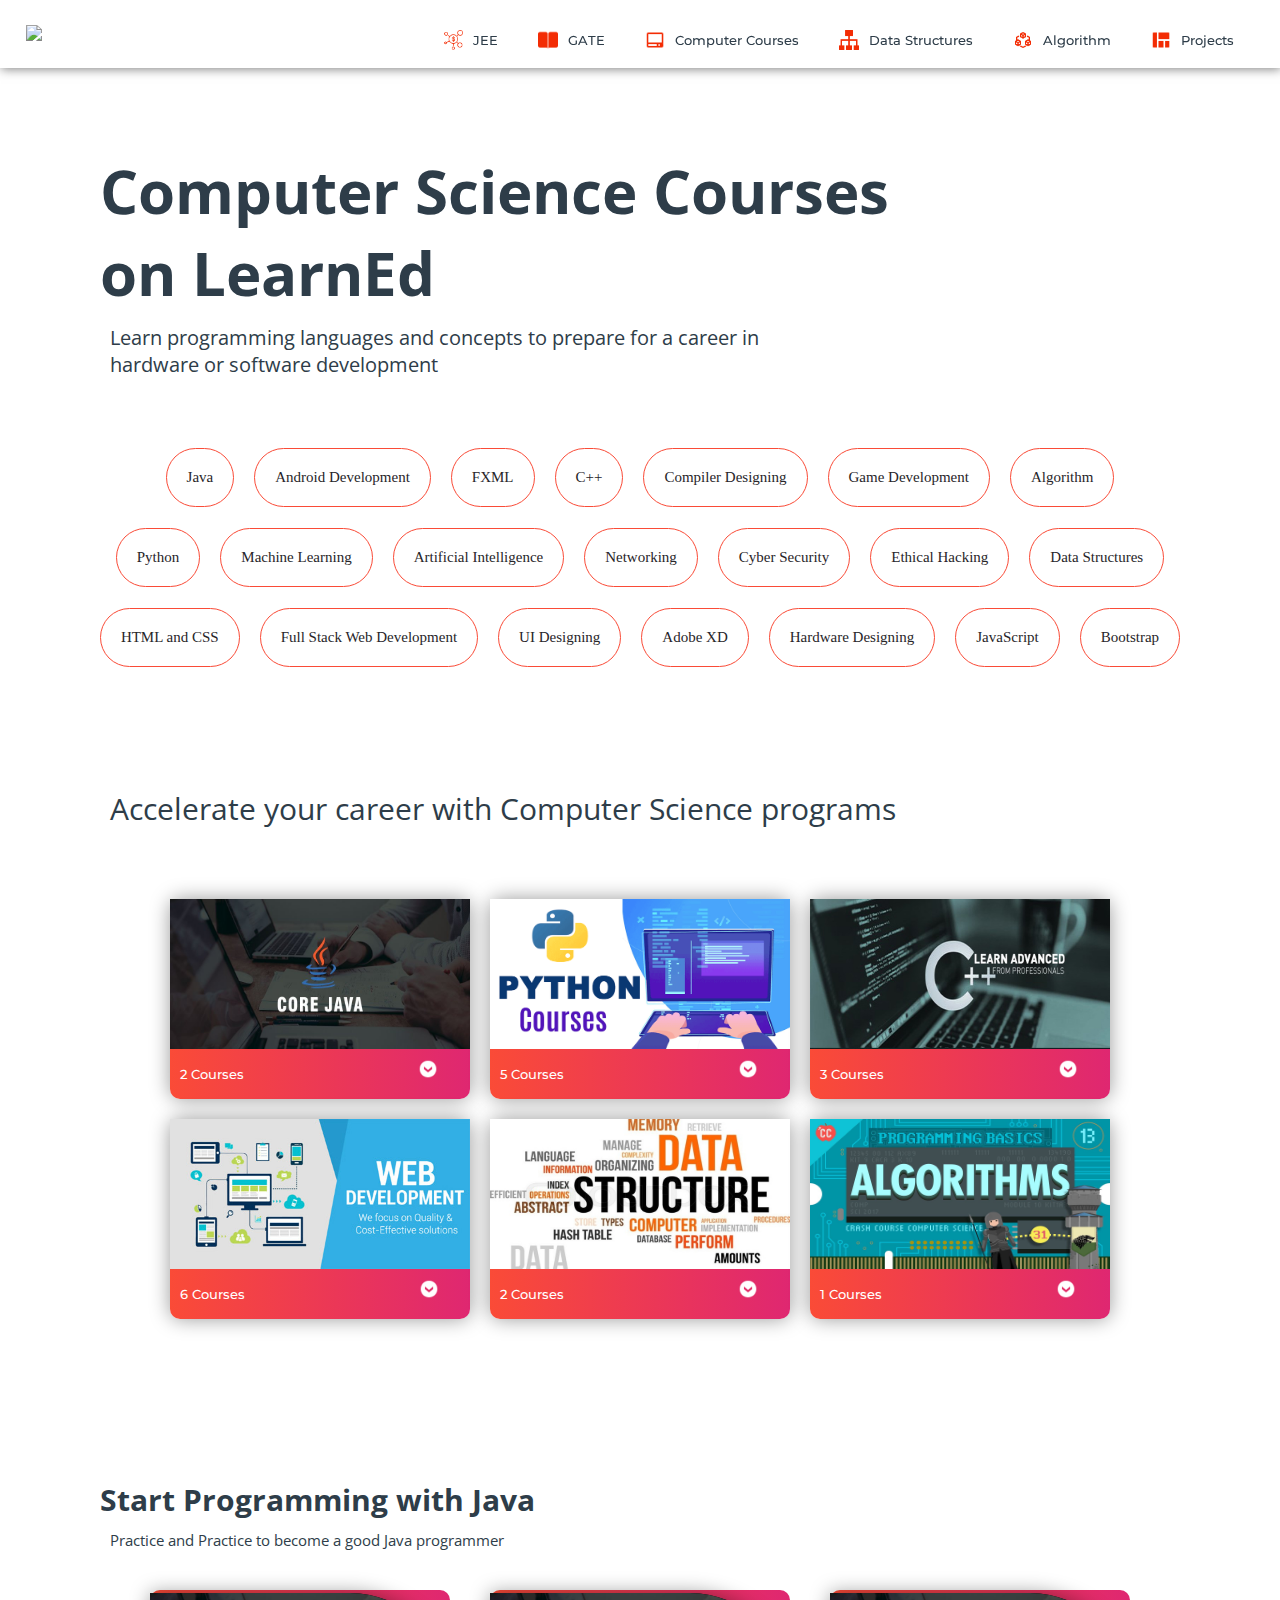
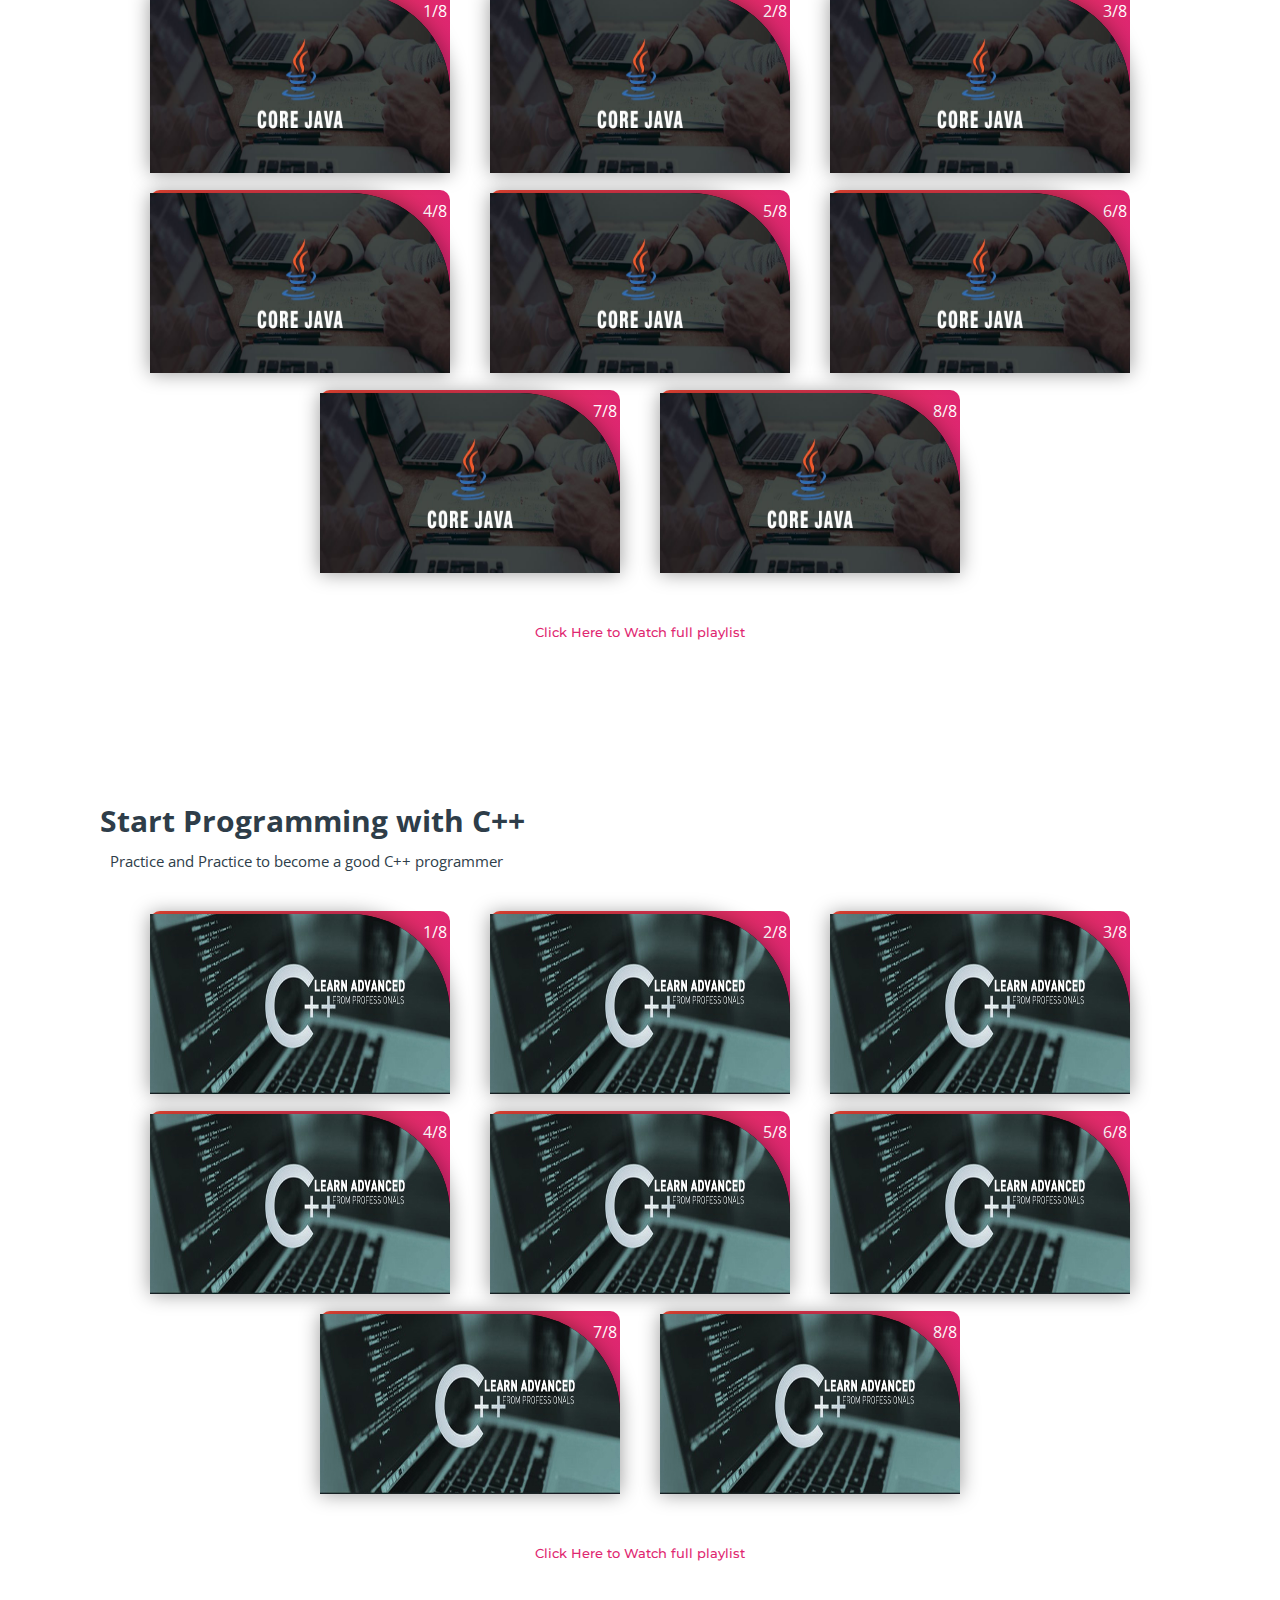
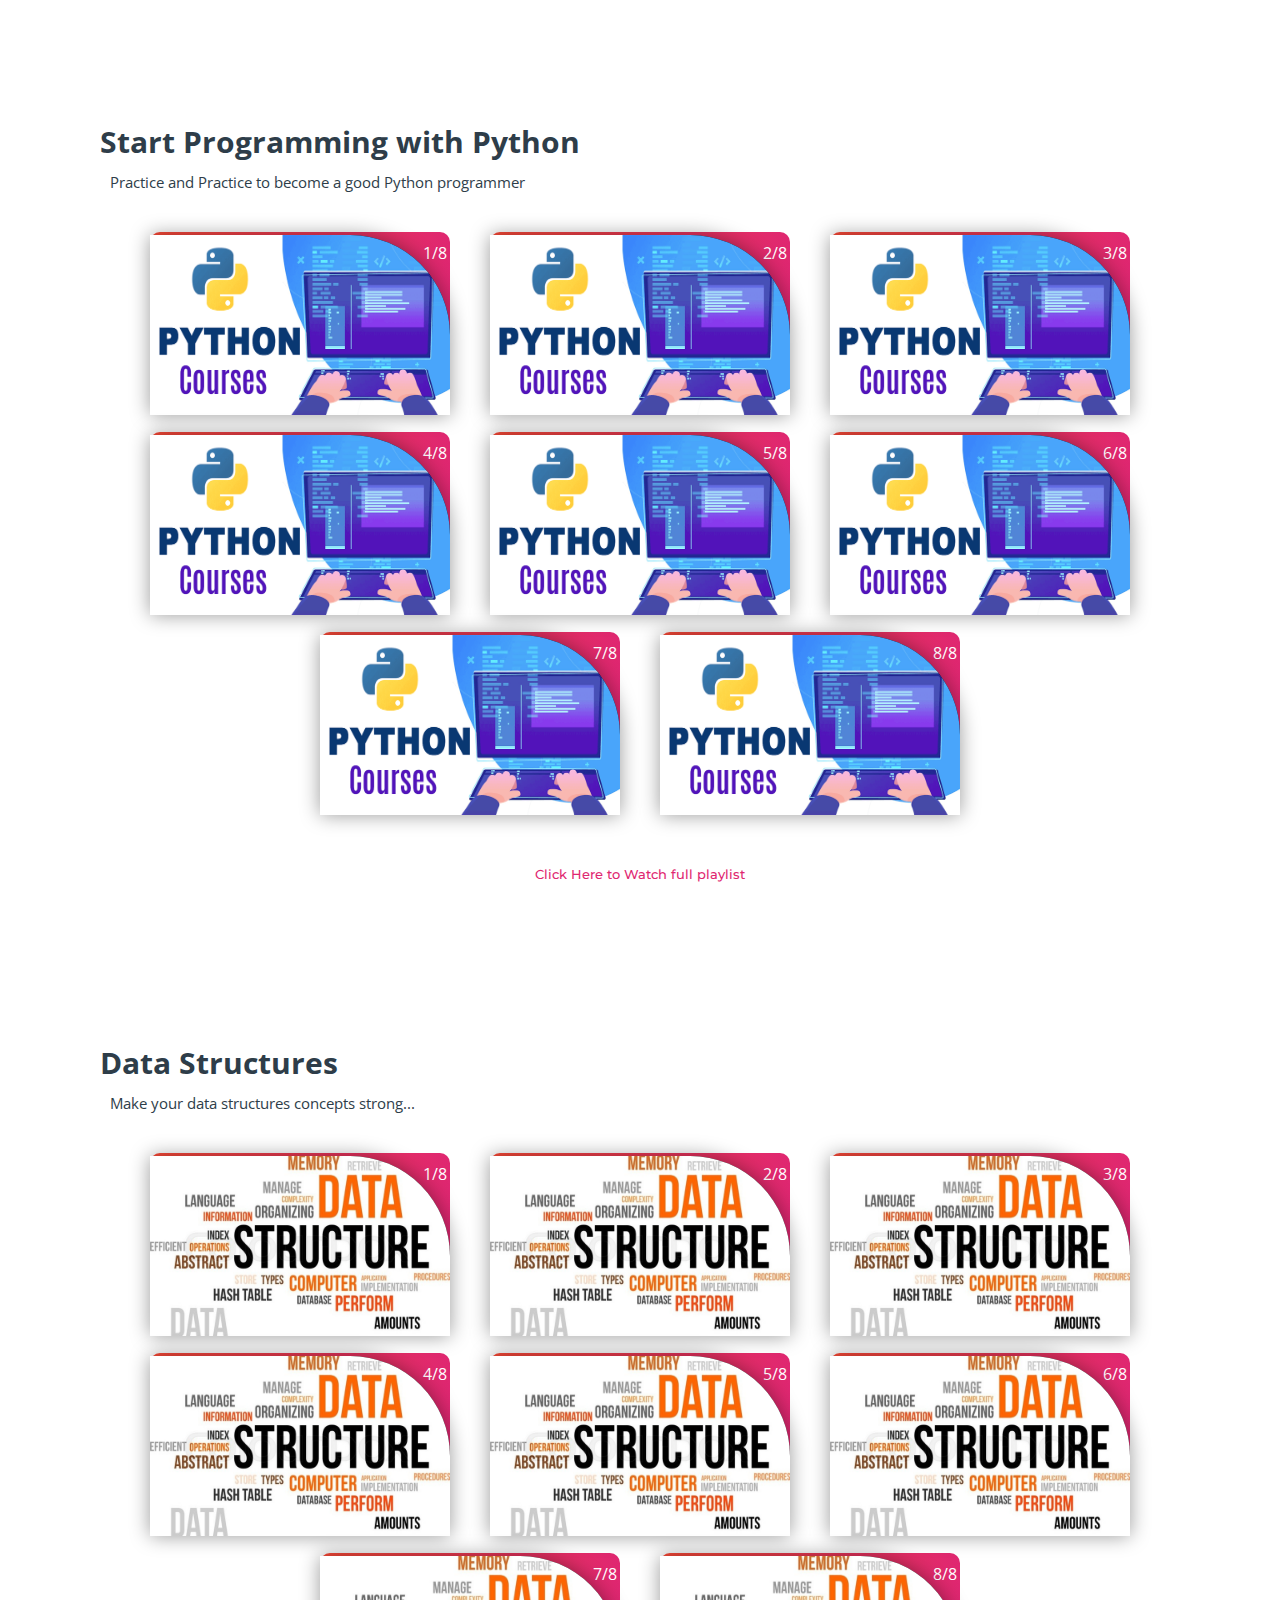
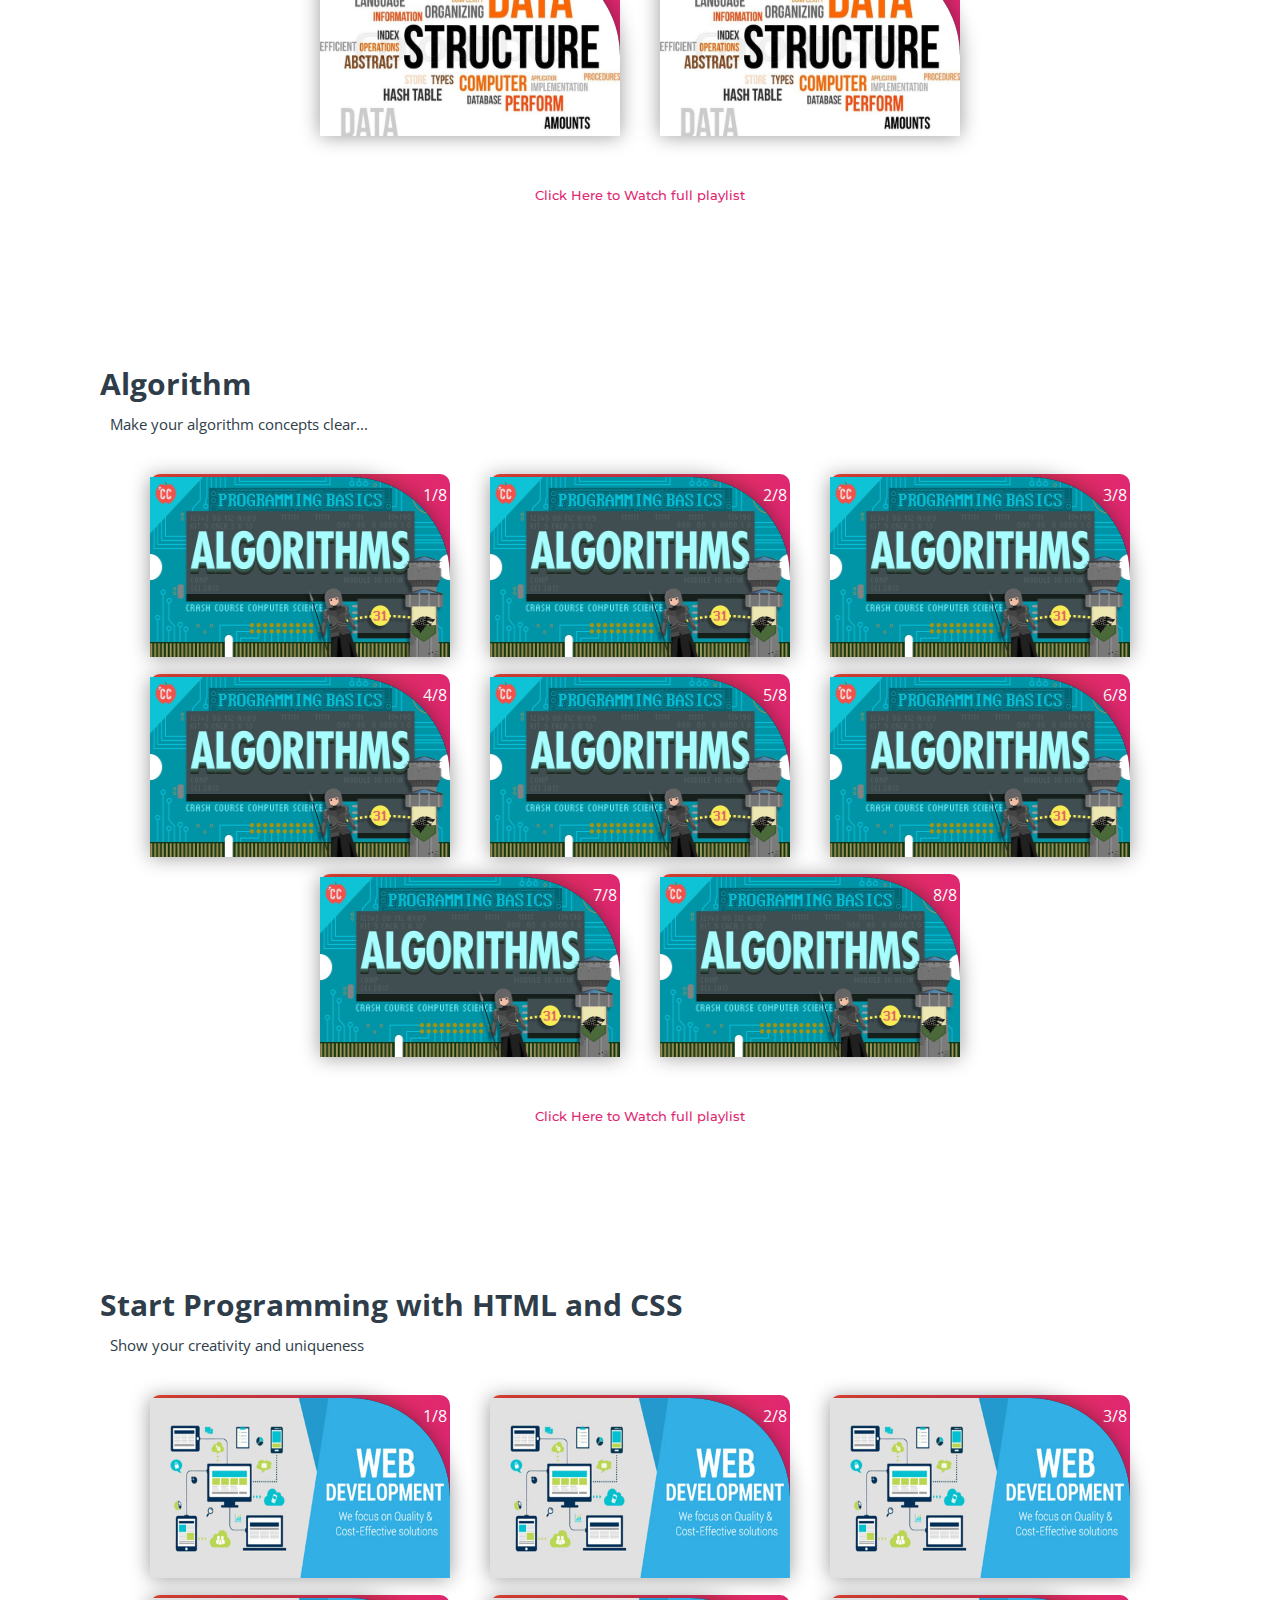
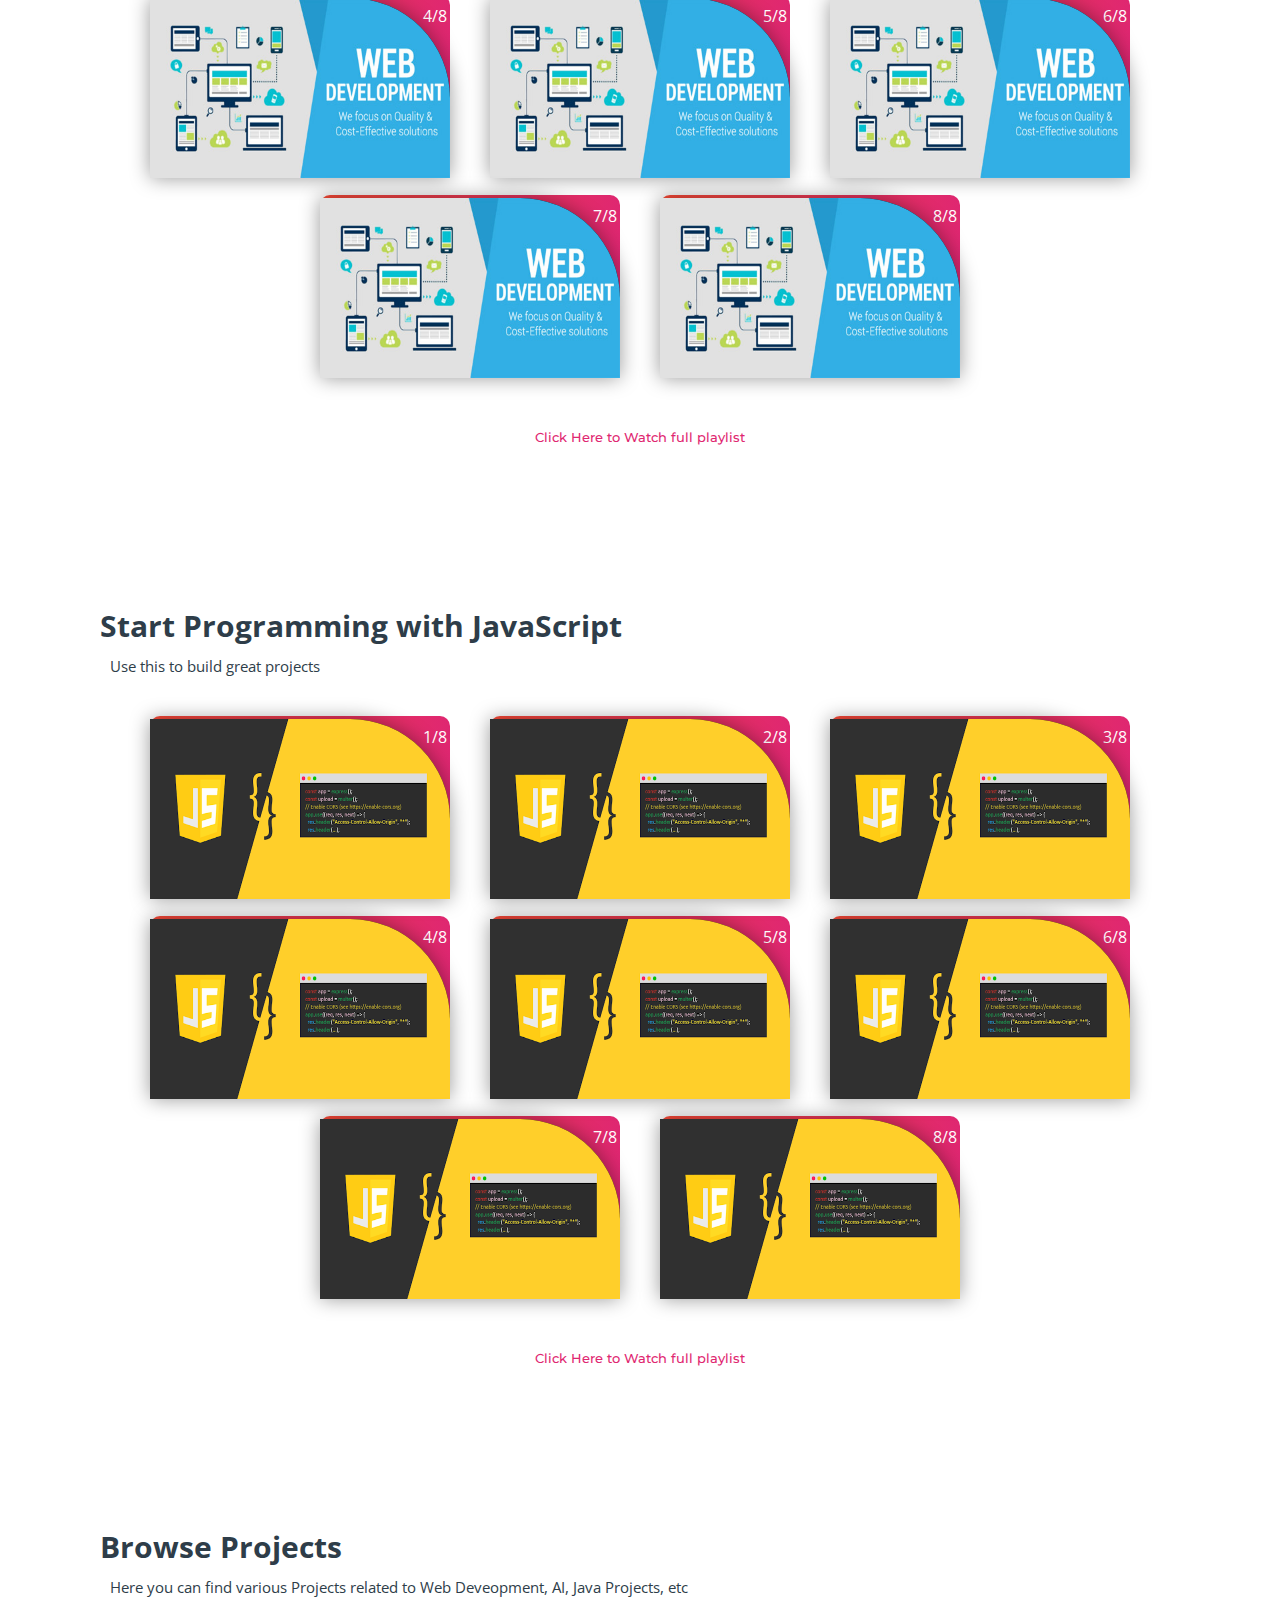
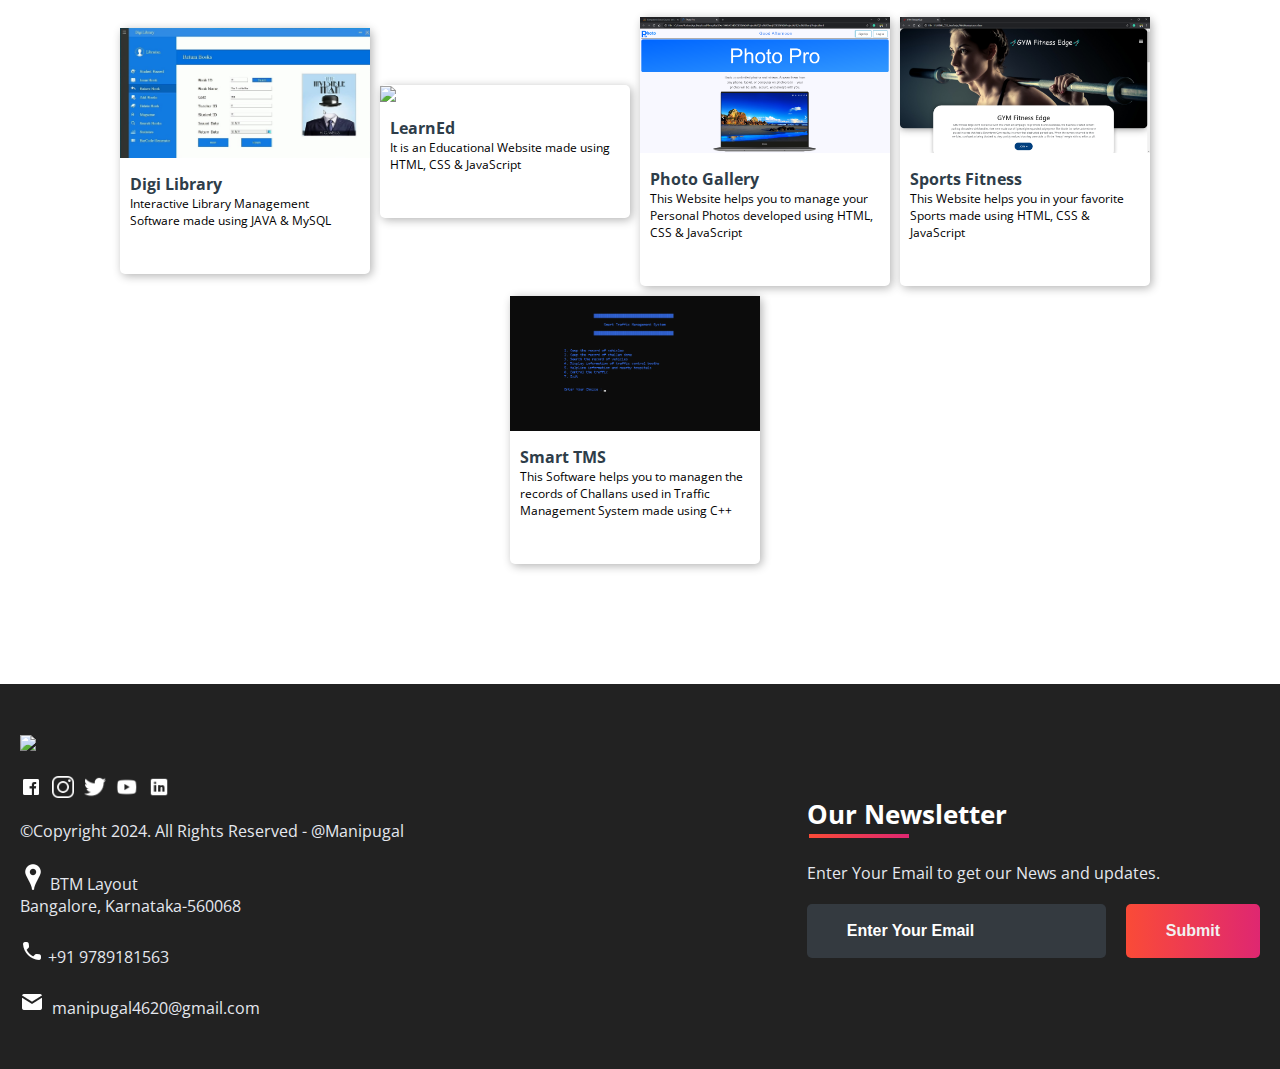
==== commit d16f4da8: "Add files via upload" ====
--- a/subjects/computer_courses.html
+++ b/subjects/computer_courses.html
@@ -1,8 +1,8 @@
 <!DOCTYPE html>
 <html>
 <head>
-	<link rel="shortcut icon" type="png" href="images/mp logo.jpeg">
-	<title>Computer Science Courses on LearnEd</title>
+	<link rel="shortcut icon" type="png" href="../images/icon/manipugal logo.jpeg">
+	<title>Computer Science Courses</title>
 	<link rel="stylesheet" type="text/css" href="subjects.css">
 	<script type="text/javascript" src="../script.js"></script>
 </head>
@@ -11,8 +11,8 @@
 <!-- NAVIGATION -->
 	<header>
 		<div class="nav" id="nav">
-			<div id="learned-logo">
-			<a href="../index.html"><img src="subjects/images/mp logo.jpeg" style="width: 120px;"></a></div>
+			<div id="logo">
+			<a href="../index.html"><img src="../images/icon/manipugal name.jpeg" style="width: 120px;" ></a></div>
 			<div class="switch-tab" id="switch-tab" onclick="switchTAB()"><img src="../images/icon/menu.png"></div>
 			<ul id="list-switch">
 				<li><a href="jee.html"><img src="../images/courses/d1.png" class="icon">JEE</a></li>
@@ -574,18 +574,18 @@
 <footer>
 	<div class="footer-container">
 		<div class="left-col">
-			<img src="images/mp logo.jpeg" style="width: 200px;">
+			<img src="../images/icon/manipugal logo.jpeg" style="width: 200px;">
 			<div class="logo"></div>
 			<div class="social-media">
-				<a href="#"><img src="images/icon\fb.png"></a>
-				<a href="#"><img src="images/icon\insta.png"></a>
-				<a href="#"><img src="images/icon\tt.png"></a>
-				<a href="#"><img src="images/icon\ytube.png"></a>
-				<a href="#"><img src="images/icon\linkedin.png"></a>
+				<a href="#"><img src="../images/icon\fb.png"></a>
+				<a href="#"><img src="../images/icon\insta.png"></a>
+				<a href="#"><img src="../images/icon\tt.png"></a>
+				<a href="#"><img src="../images/icon\ytube.png"></a>
+				<a href="#"><img src="../images/icon\linkedin.png"></a>
 			</div><br><br>
 			<p class="rights-text">&copy;Copyright 2024. All Rights Reserved - @Manipugal</p>
-				<br><p><img src="images/icon/location.png">  BTM Layout<br>Bangalore, Karnataka-560068</p><br>
-				<p><img src="images/icon/phone.png"> +91 9789181563<br><br><img src="images/icon/mail.png">&nbsp; manipugal4620@gmail.com</p>
+				<br><p><img src="../images/icon/location.png">  BTM Layout<br>Bangalore, Karnataka-560068</p><br>
+				<p><img src="../images/icon/phone.png"> +91 9789181563<br><br><img src="../images/icon/mail.png">&nbsp; manipugal4620@gmail.com</p>
 			</div>
 		<div class="right-col">
 			<h1 style="color: #fff">Our Newsletter</h1>
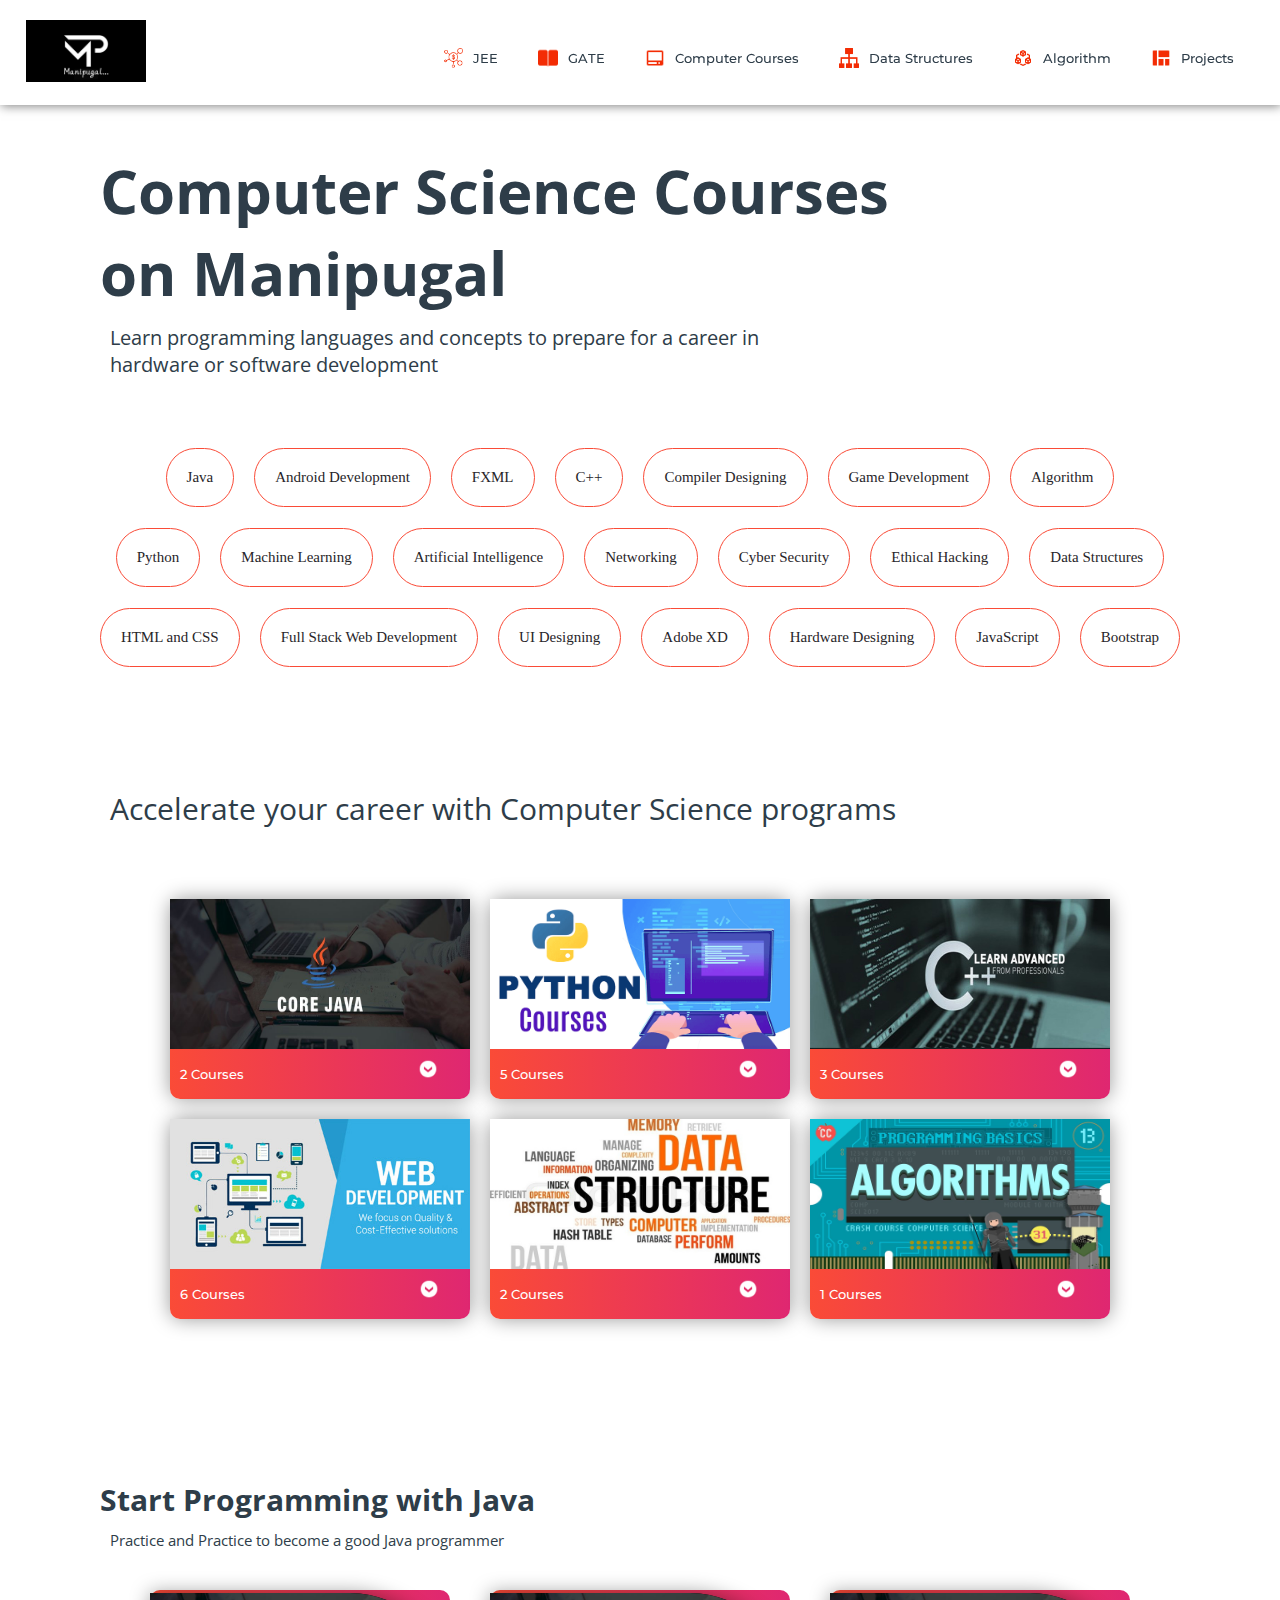
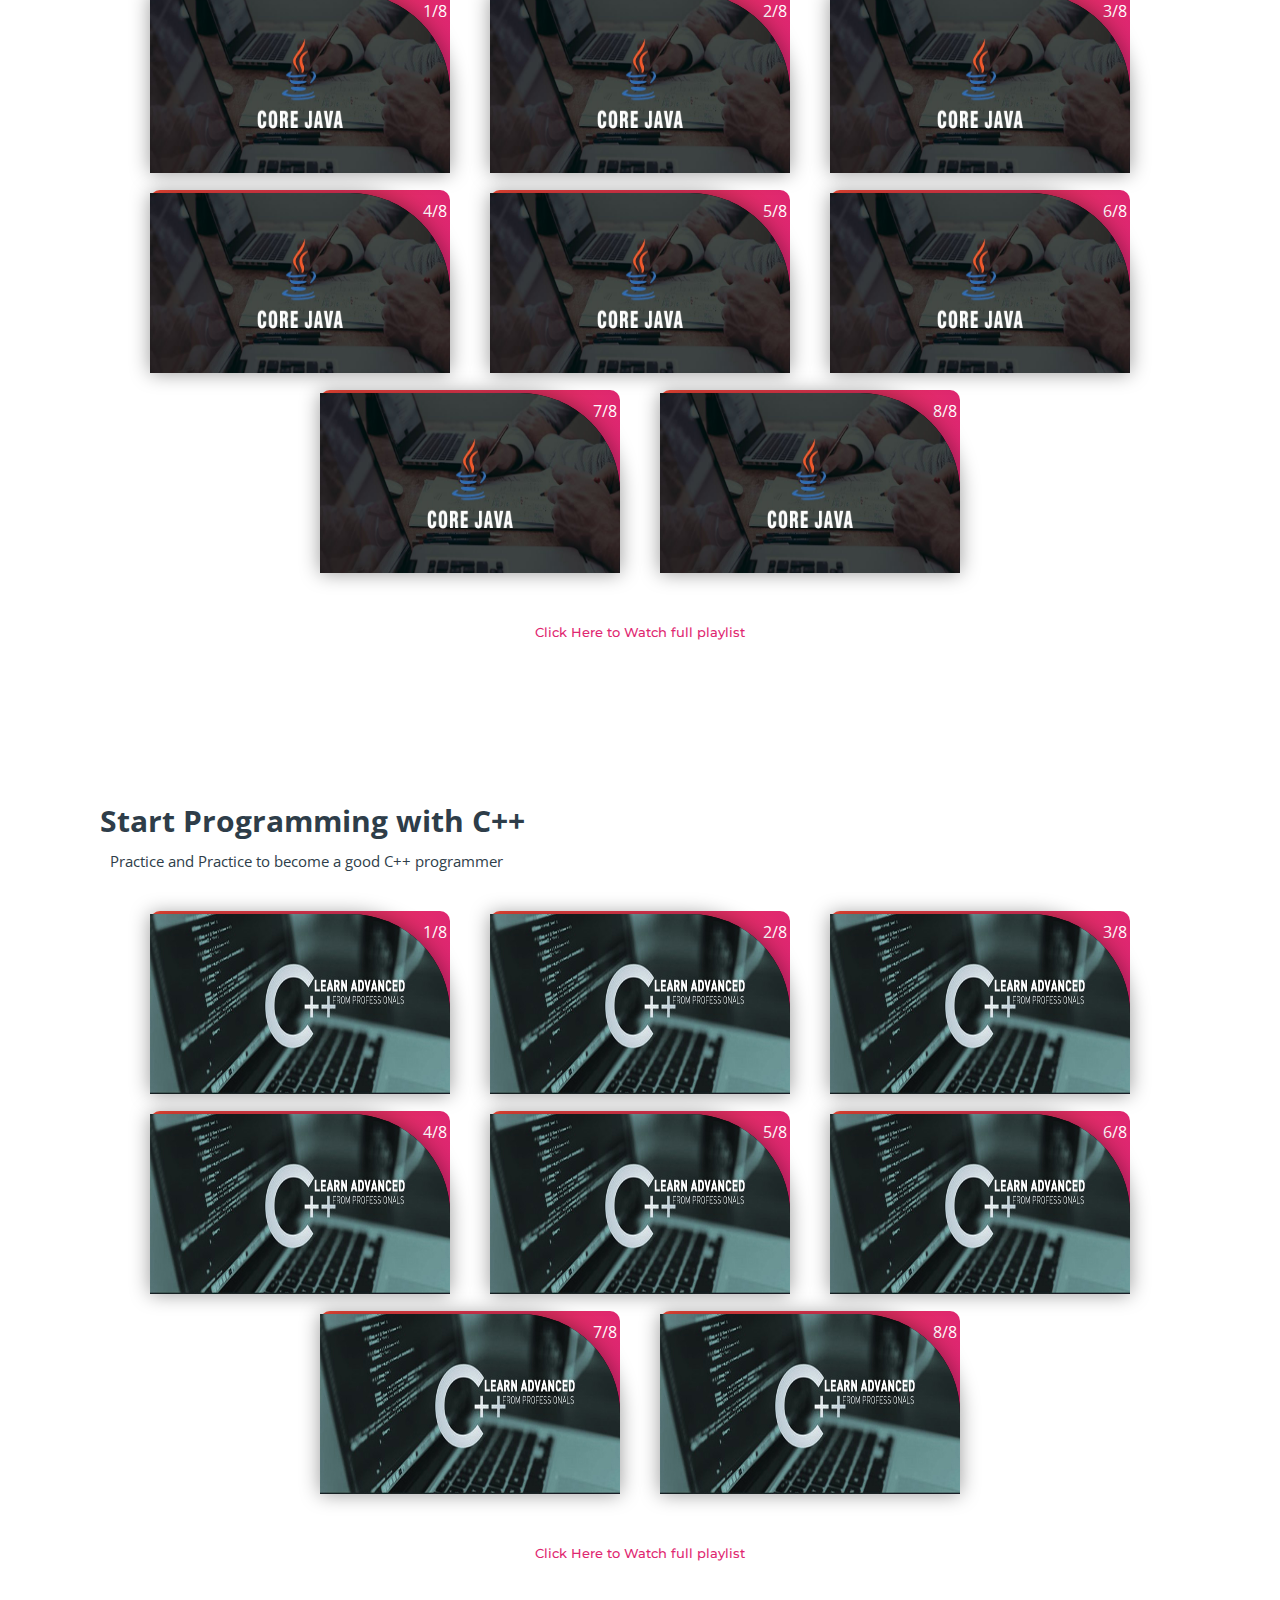
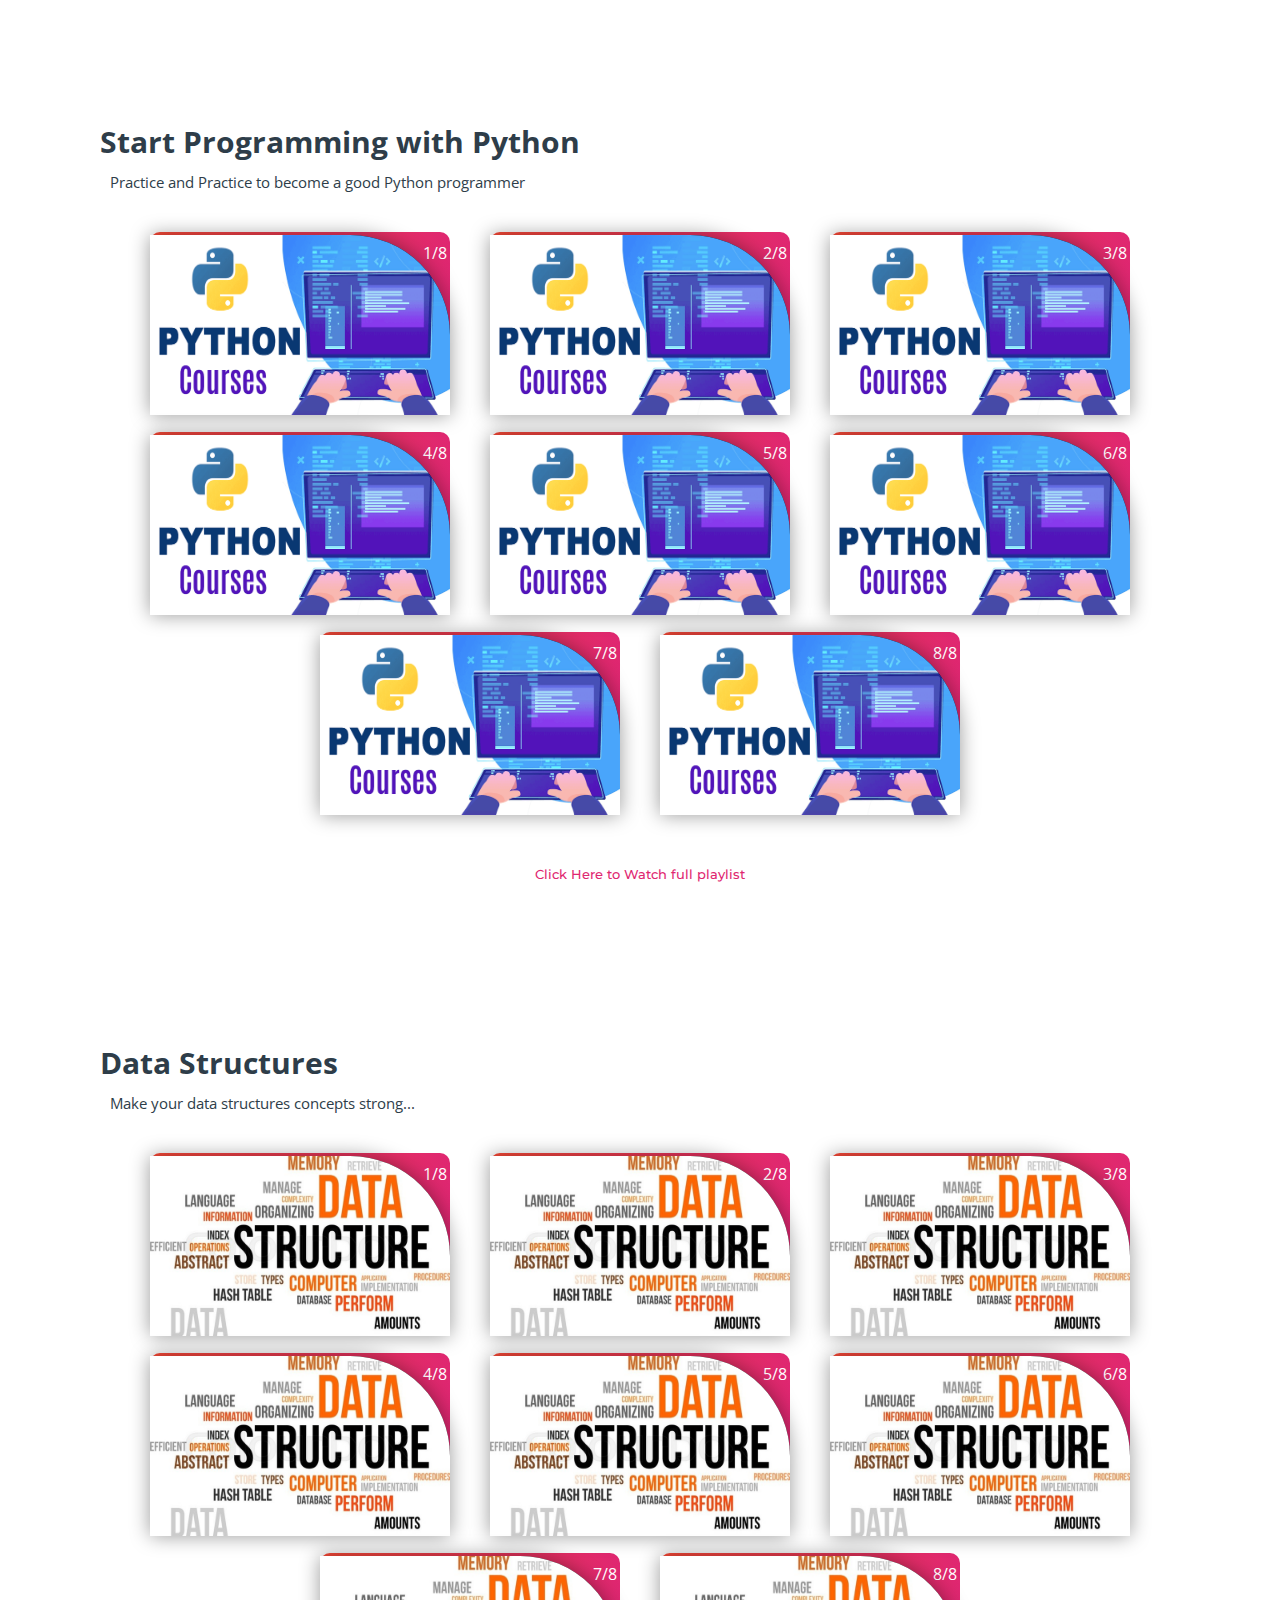
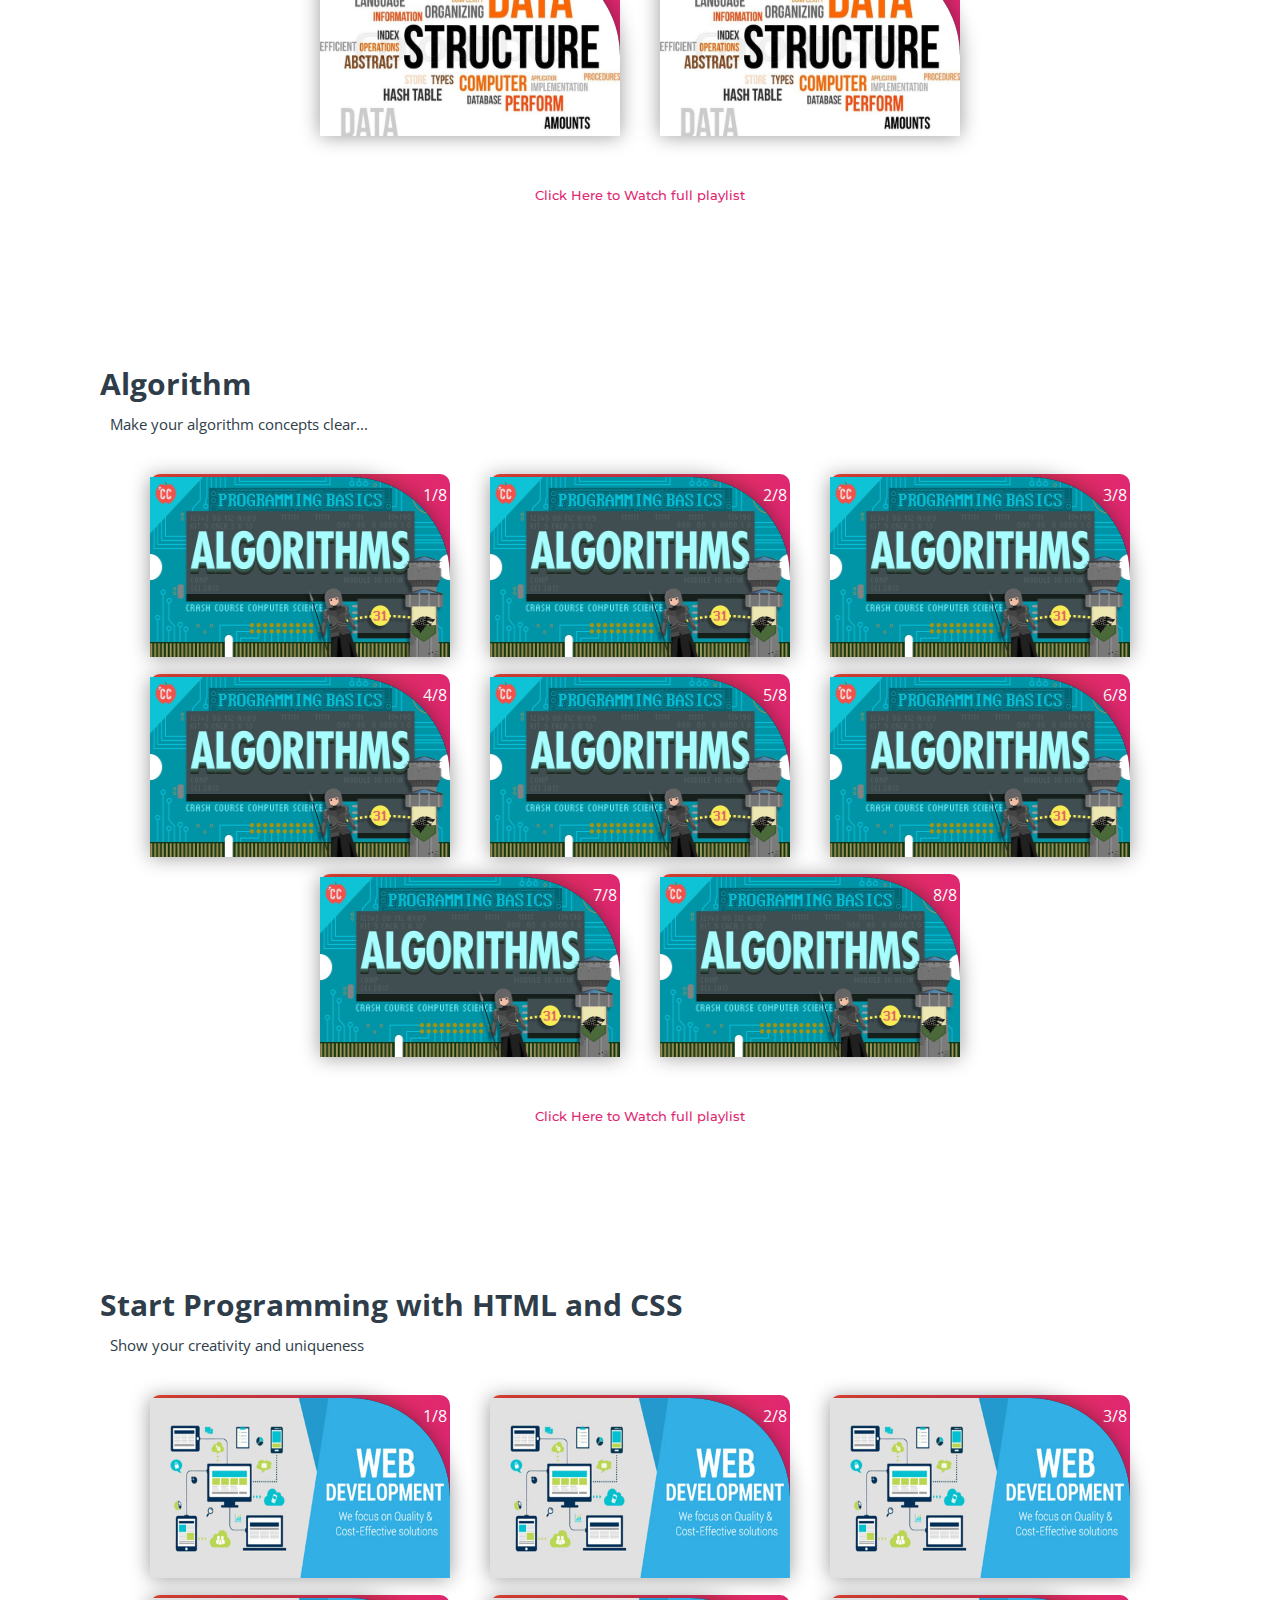
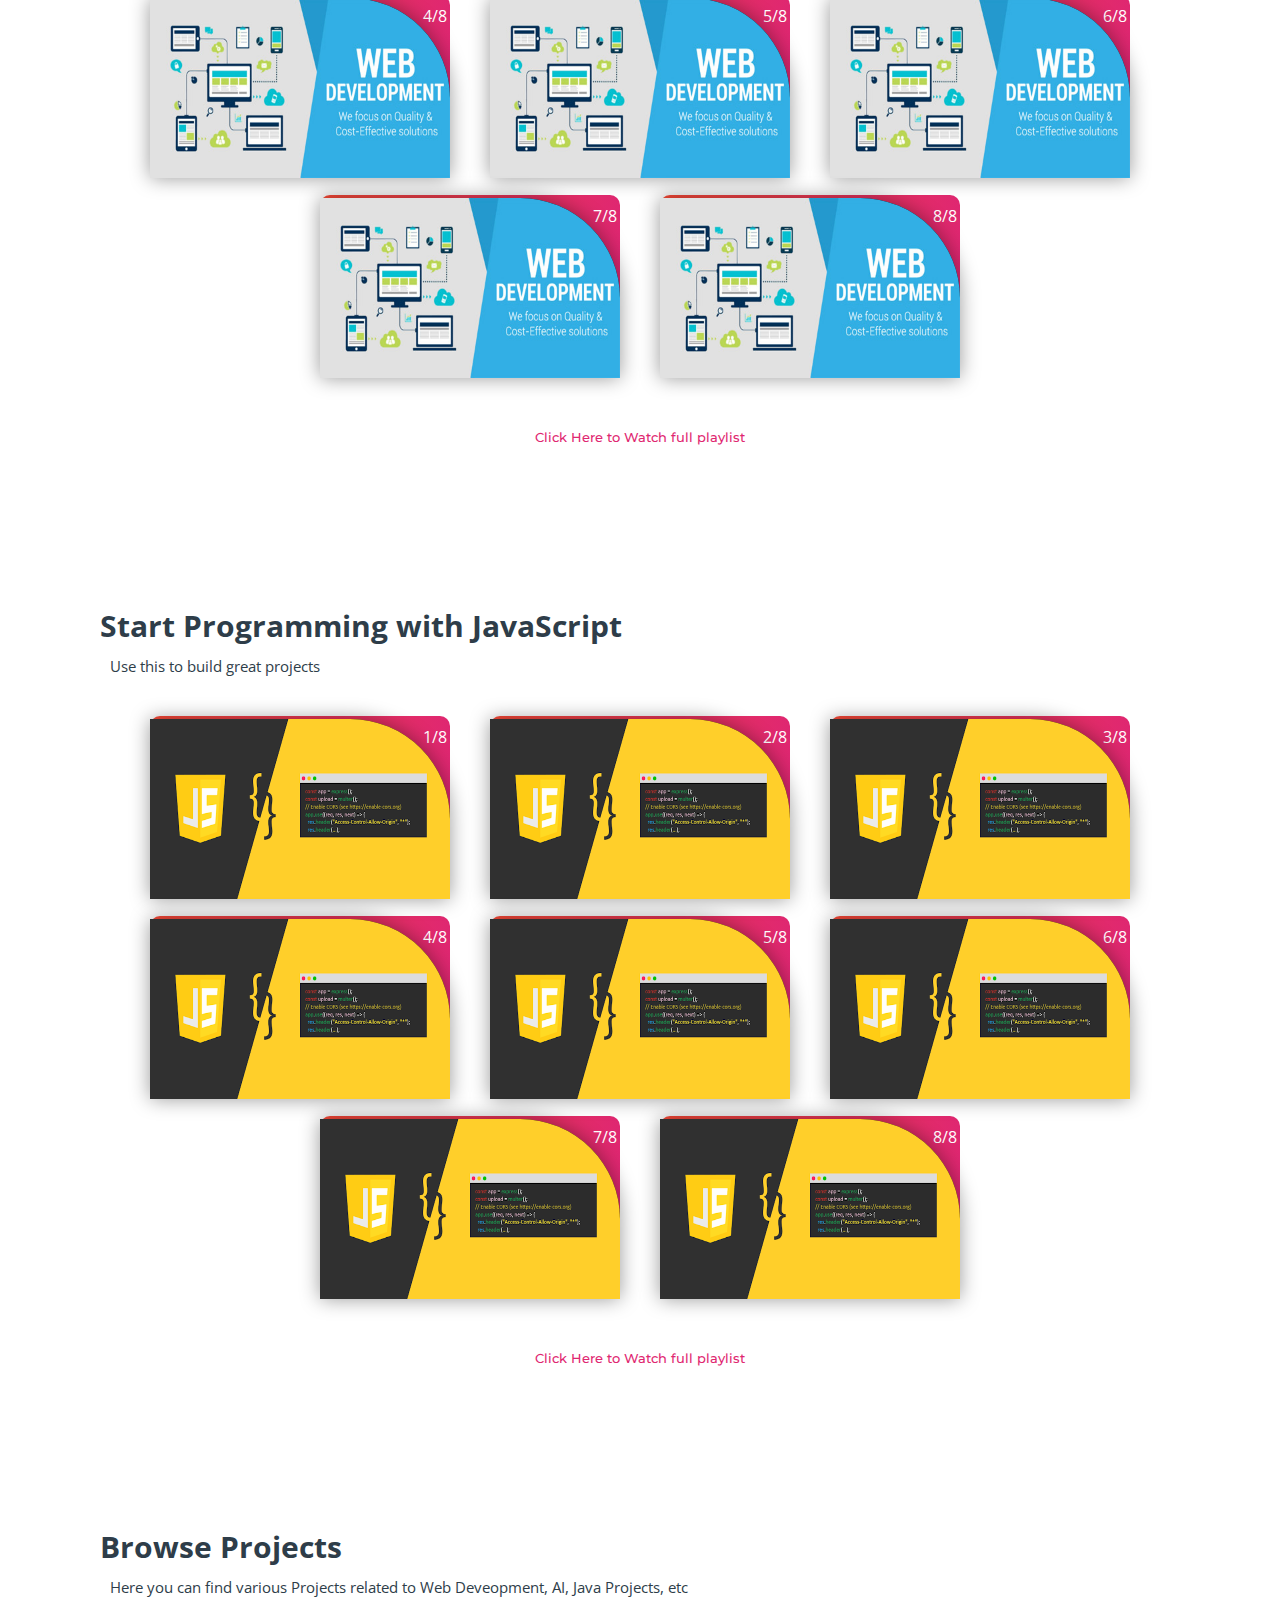
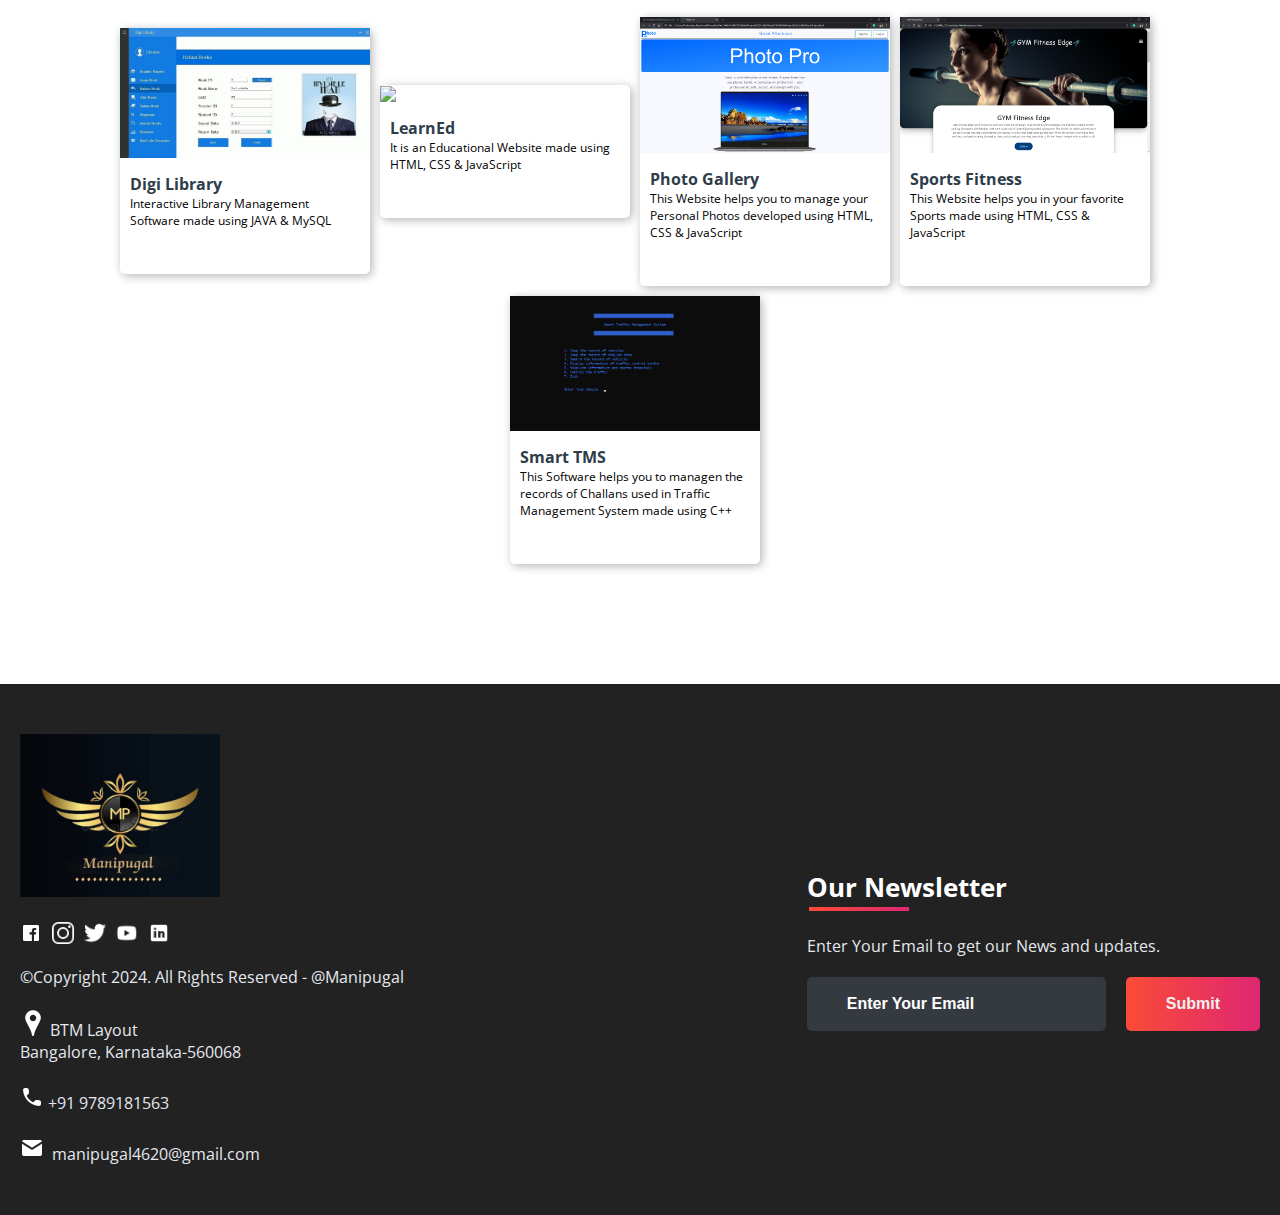
==== commit d6ddb45e: "Update computer_courses.html" ====
--- a/subjects/computer_courses.html
+++ b/subjects/computer_courses.html
@@ -31,7 +31,7 @@
 
 <!-- MAIN Heading of Page -->
 	<div class="title">
-		<span>Computer Science Courses<br>on LearnEd</span>
+		<span>Computer Science Courses<br>on Manipugal</span>
 		<div class="shortdesc">
 			<p>Learn programming languages and concepts to prepare for a career in<br>hardware or software development</p>
 		</div>
@@ -600,4 +600,4 @@
 </footer>
 
 </body>
-</html>+</html>
